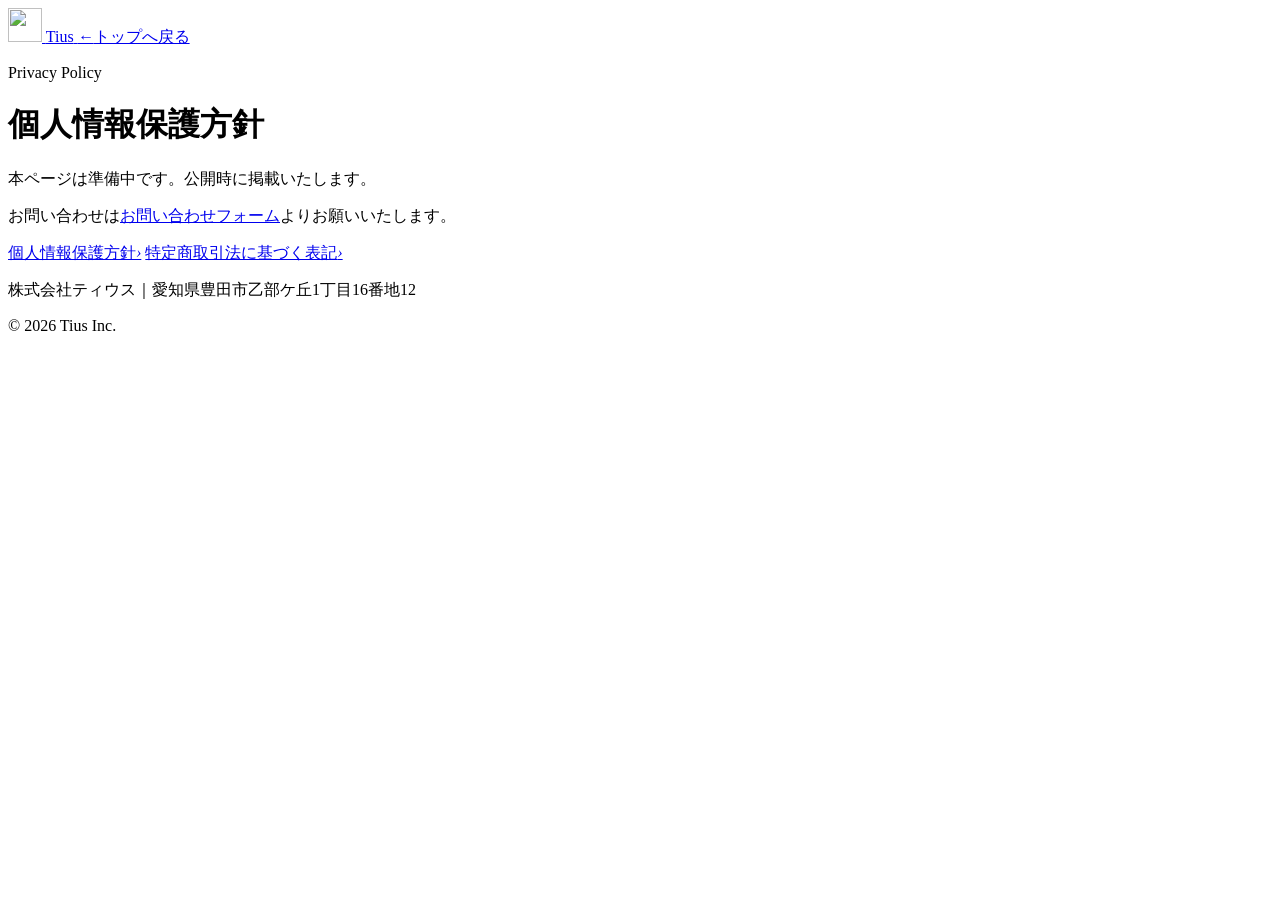
==== privacy.html @ c67a1871 "Add files via upload" ====
<!doctype html>
<html lang="ja">
<head>
  <meta charset="utf-8">
  <meta name="viewport" content="width=device-width, initial-scale=1">
  <title>個人情報保護方針｜株式会社ティウス</title>
  <meta name="robots" content="noindex">
  <link rel="icon" href="assets/mark.svg" type="image/svg+xml">
  <link rel="preconnect" href="https://fonts.googleapis.com">
  <link rel="preconnect" href="https://fonts.gstatic.com" crossorigin>
  <link href="https://fonts.googleapis.com/css2?family=Zen+Maru+Gothic:wght@500;700;900&family=Noto+Sans+JP:wght@400;500;700;900&display=swap" rel="stylesheet">
  <link rel="stylesheet" href="css/style.css">
</head>
<body>
  <div class="grain" aria-hidden="true"></div>
  <header class="header">
    <a href="index.html" class="header__logo" aria-label="株式会社ティウス トップへ">
      <img class="header__mark" src="assets/mark.svg" alt="" width="34" height="34">
      <span class="header__type">Tius</span>
    </a>
    <a class="header__back" href="index.html"><i>←</i>トップへ戻る</a>
  </header>
  <main class="legal">
    <div class="legal__inner">
      <div class="legal__head">
        <p class="label"><i></i>Privacy Policy</p>
        <h1 class="legal__title">個人情報保護方針</h1>
      </div>
      <div class="legal__card">
        <p>本ページは準備中です。公開時に掲載いたします。</p>
        <p>お問い合わせは<a href="index.html#contact">お問い合わせフォーム</a>よりお願いいたします。</p>
      </div>
    </div>
  </main>
  <footer class="footer">
    <nav class="footer__legal" aria-label="規約・表記">
      <a href="privacy.html" aria-current="page">個人情報保護方針<i>›</i></a>
      <a href="tokushoho.html">特定商取引法に基づく表記<i>›</i></a>
    </nav>
    <div class="footer__bottom">
      <p>株式会社ティウス｜愛知県豊田市乙部ケ丘1丁目16番地12</p>
      <p>© 2026 Tius Inc.</p>
    </div>
  </footer>
</body>
</html>
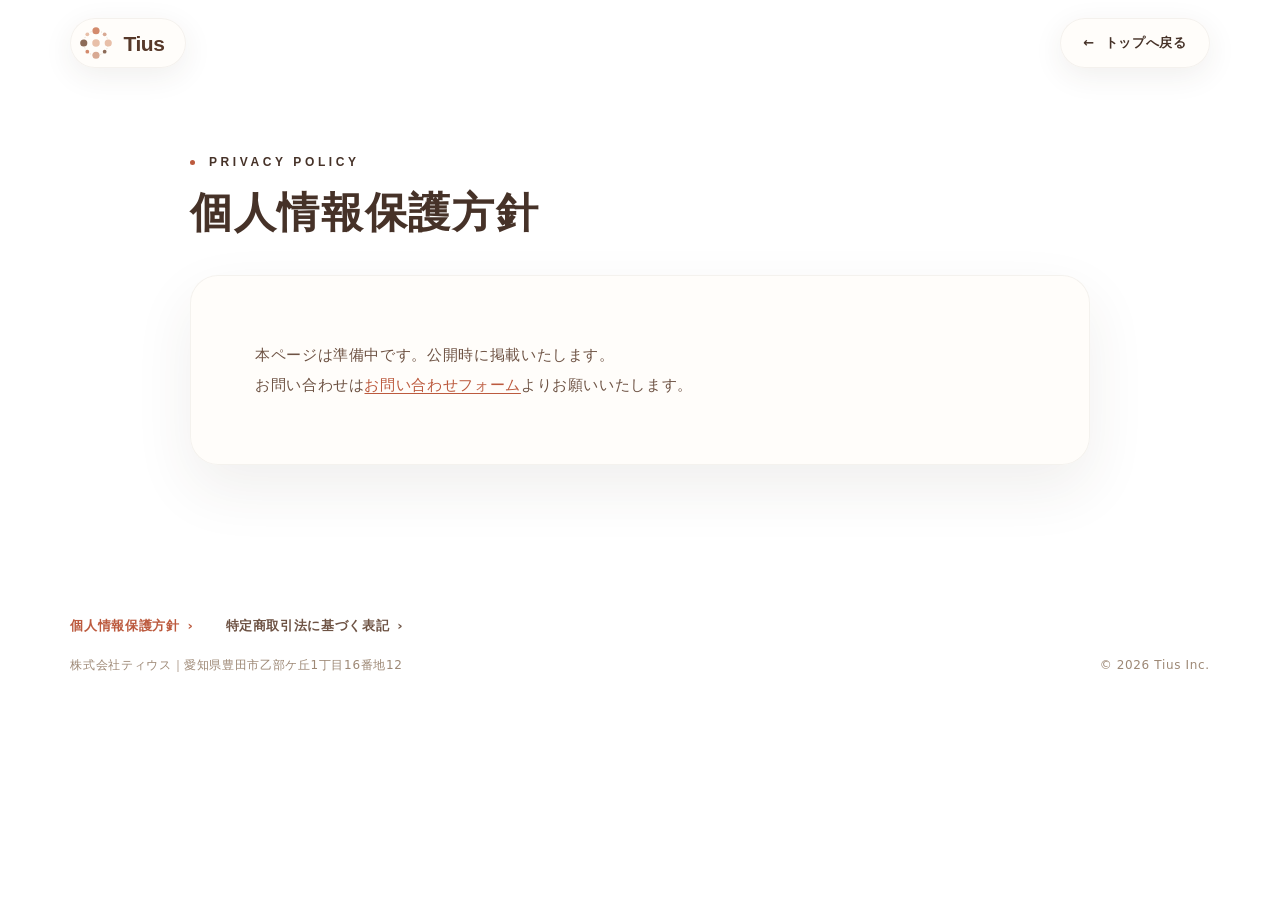
==== commit 50bd93d6: "Update site to v8 (SEO)" ====
--- a/privacy.html
+++ b/privacy.html
@@ -4,7 +4,7 @@
   <meta charset="utf-8">
   <meta name="viewport" content="width=device-width, initial-scale=1">
   <title>個人情報保護方針｜株式会社ティウス</title>
-  <meta name="robots" content="noindex">
+  <meta name="description" content="株式会社ティウスの個人情報保護方針（プライバシーポリシー）です。個人情報の取り扱いについて記載しています。">
   <link rel="icon" href="assets/mark.svg" type="image/svg+xml">
   <link rel="preconnect" href="https://fonts.googleapis.com">
   <link rel="preconnect" href="https://fonts.gstatic.com" crossorigin>
--- a/css/style.css
+++ b/css/style.css
@@ -0,0 +1,1265 @@
+/* =========================================================
+   株式会社ティウス — corporate site
+   Layout, glass surfaces and motion. Scroll-linked motion lives in js/main.js;
+   looping scenes (dial art) are pure CSS keyframes here.
+   ========================================================= */
+:root {
+  /* Kraft paper, terracotta and dark cocoa, after the ぴち家 work-with-us page.
+     The four mark colours keep their old names (sky/peach/lemon/sage) so every scene still finds them */
+  --sky: #dda186;   /* light terracotta */
+  --peach: #f2d7c4; /* pink beige */
+  --lemon: #eac9b4; /* dusty pink beige (was sand; no yellow left on the page) */
+  --sage: #a37f63;  /* cocoa */
+  /* Derived */
+  --sky-deep: #bc5a3e; /* terracotta: emphasis, buttons, badges, key numbers */
+  --terra: #bc5a3e;
+  --ink: #463228;
+  --ink-2: #6e5344;
+  --muted: #9d8875;
+  --deep: #57392a;
+  /* White faces: warm white for the ground, a very pale écru (--tint) for every other band. No dark faces */
+  --paper: #ffffff;
+  --tint: #faf8f6;
+  --cream: #ffffff;
+  --marker: rgba(247, 216, 198, 0.8);
+  --line: rgba(70, 50, 40, 0.12);
+  --glass: #ffffff;
+  --glass-line: rgba(70, 50, 40, 0.06);
+  --shadow-soft: 0 14px 40px rgba(70, 50, 40, 0.08), 0 2px 8px rgba(70, 50, 40, 0.04);
+  --ig: linear-gradient(135deg, #d2825c 0%, #bc5a3e 55%, #a04a30 100%);
+  /* Headings and big numbers: bold rounded gothic. Body: plain gothic. Captions: handwriting */
+  --font-round: "Zen Maru Gothic", "M PLUS Rounded 1c", "Hiragino Maru Gothic ProN", "HG丸ｺﾞｼｯｸM-PRO", "Kosugi Maru", "Arial Rounded MT Bold", sans-serif;
+  --font-en: var(--font-round);
+  --font-ja: "Noto Sans JP", "Hiragino Sans", "Hiragino Kaku Gothic ProN", "Yu Gothic", "Meiryo", system-ui, sans-serif;
+  --font-hand: "Yomogi", "Klee One", var(--font-round);
+  --pad: clamp(20px, 5.5vw, 88px);
+  --radius: 28px;
+  --ease: cubic-bezier(0.16, 1, 0.3, 1);
+}
+
+*, *::before, *::after { box-sizing: border-box; margin: 0; padding: 0; }
+html { -webkit-text-size-adjust: 100%; scroll-padding-top: 110px; }
+.sprite { position: absolute; width: 0; height: 0; overflow: hidden; }
+html.is-loading, html.is-menu-open { overflow: hidden; }
+body {
+  /* Shown when WebGL is unavailable; the canvas paints over it */
+  background: var(--paper);
+  color: var(--ink);
+  font-family: var(--font-ja);
+  font-weight: 500;
+  line-height: 2;
+  letter-spacing: 0.04em;
+  overflow-x: clip;
+  -webkit-font-smoothing: antialiased;
+}
+a { color: inherit; text-decoration: none; }
+img, svg { display: block; }
+ol, ul { list-style: none; }
+button { font: inherit; color: inherit; background: none; border: 0; cursor: pointer; }
+::selection { background: var(--sky); color: var(--ink); }
+:focus-visible { outline: 2px solid var(--sky-deep); outline-offset: 3px; }
+
+html.lenis, html.lenis body { height: auto; }
+.lenis.lenis-smooth { scroll-behavior: auto !important; }
+.lenis.lenis-stopped { overflow: hidden; }
+
+.webgl { position: fixed; inset: 0; z-index: 0; width: 100%; height: 100%; pointer-events: none; }
+/* Headings and big numbers in the rounded face */
+h1, h2, h3, h4, .intro__lead, .cycle__ask, .cycle__label, .cycle__steps li > b, .cycle__goal, .voices li,
+.client-note__name, .form__title, .worries li, .feature__list-title, .sns__text b, .ig-card__body b { font-family: var(--font-round); }
+main, .footer { position: relative; z-index: 2; }
+main { overflow-x: clip; }
+
+/* Split text: each character rises inside a mask */
+.ch { display: inline-block; overflow: hidden; vertical-align: top; padding: 0.08em 0; margin: -0.08em 0; }
+.ch__in { display: inline-block; will-change: transform; }
+
+/* ---------- Loader: the logo fades in, then the page shows ---------- */
+.loader {
+  position: fixed;
+  inset: 0;
+  z-index: 100;
+  display: grid;
+  place-items: center;
+  padding: 24px;
+  background: var(--paper);
+  animation: loader-fallback 0.01s 6s forwards;
+}
+@keyframes loader-fallback { to { visibility: hidden; } }
+.loader__logo { position: relative; display: flex; flex-direction: column; align-items: center; justify-content: center; gap: 16px; opacity: 0; }
+.loader__mark { width: clamp(96px, 12vw, 136px); height: auto; aspect-ratio: 1; }
+.loader__type {
+  display: grid;
+  justify-items: center;
+  gap: 4px;
+  font-family: var(--font-en);
+  font-size: clamp(30px, 3.4vw, 40px);
+  font-weight: 800;
+  line-height: 1;
+  letter-spacing: -0.03em;
+  color: var(--deep);
+}
+.loader__type small { font-family: var(--font-ja); font-size: 12px; font-weight: 700; letter-spacing: 0.3em; color: var(--muted); }
+.no-motion-lib .loader { display: none; }
+
+/* ---------- Header ---------- */
+.header {
+  position: fixed;
+  top: 18px;
+  left: var(--pad);
+  right: var(--pad);
+  z-index: 50;
+  display: flex;
+  align-items: center;
+  justify-content: space-between;
+  gap: 16px;
+  pointer-events: none;
+}
+.header > * { pointer-events: auto; }
+.header__logo, .header__nav, .header__menu {
+  border: 1px solid var(--glass-line);
+  background: rgba(255, 253, 249, 0.8);
+  -webkit-backdrop-filter: blur(16px) saturate(1.3);
+  backdrop-filter: blur(16px) saturate(1.3);
+  box-shadow: 0 8px 30px rgba(70, 50, 40, 0.08);
+}
+.header__logo { display: flex; align-items: center; gap: 10px; padding: 7px 20px 7px 8px; border-radius: 999px; }
+.header__mark { width: 34px; height: 34px; transition: transform 0.8s var(--ease); }
+.header__logo:hover .header__mark { transform: rotate(90deg); }
+.header__type { font-family: var(--font-en); font-size: 21px; font-weight: 800; line-height: 1; letter-spacing: -0.02em; color: var(--deep); }
+.header__nav {
+  display: flex;
+  align-items: center;
+  gap: clamp(14px, 2vw, 30px);
+  padding: 6px 6px 6px 28px;
+  border-radius: 999px;
+  font-family: var(--font-en);
+  font-size: 14px;
+  font-weight: 600;
+  letter-spacing: 0.01em;
+}
+.header__nav a { position: relative; }
+.header__nav a:not(.header__contact)::before {
+  content: "";
+  position: absolute;
+  left: -10px;
+  top: 50%;
+  width: 4px;
+  height: 4px;
+  margin-top: -2px;
+  border-radius: 50%;
+  background: var(--sky-deep);
+  transform: scale(0);
+  transition: transform 0.4s var(--ease);
+}
+.header__nav a:hover::before { transform: scale(1); }
+.header__contact { display: flex; align-items: center; gap: 10px; padding: 10px 22px; border-radius: 999px; background: var(--terra); color: #fffdf9; transition: background 0.3s; }
+.header__contact:hover { background: var(--deep); }
+.header__contact i { width: 7px; height: 7px; border-radius: 50%; background: var(--peach); }
+.header__menu { display: none; align-items: center; gap: 12px; height: 50px; padding: 0 20px; border-radius: 999px; font-family: var(--font-en); font-size: 13px; font-weight: 700; }
+.header__bars { position: relative; width: 18px; height: 10px; }
+.header__bars i { position: absolute; left: 0; width: 100%; height: 2px; border-radius: 2px; background: var(--ink); transition: transform 0.4s var(--ease); }
+.header__bars i:first-child { top: 0; }
+.header__bars i:last-child { bottom: 0; }
+.is-menu-open .header__bars i:first-child { transform: translateY(4px) rotate(45deg); }
+.is-menu-open .header__bars i:last-child { transform: translateY(-4px) rotate(-45deg); }
+
+.menu {
+  position: fixed;
+  inset: 0;
+  z-index: 45;
+  display: grid;
+  align-content: center;
+  justify-items: center;
+  gap: 44px;
+  background: rgba(253, 252, 249, 0.94);
+  -webkit-backdrop-filter: blur(20px);
+  backdrop-filter: blur(20px);
+  opacity: 0;
+  visibility: hidden;
+  transition: opacity 0.5s var(--ease), visibility 0.5s;
+}
+.is-menu-open .menu { opacity: 1; visibility: visible; }
+.menu__nav { display: grid; gap: 14px; }
+.menu__nav a { display: flex; align-items: baseline; gap: 16px; font-size: 13px; color: var(--ink-2); }
+.menu__nav span { min-width: 5.4em; font-family: var(--font-en); font-size: 30px; font-weight: 700; color: var(--ink); letter-spacing: -0.01em; }
+.menu__sns { display: flex; gap: 14px; }
+.menu__sns .sns__logo { width: 48px; height: 48px; }
+
+.motion-toggle {
+  position: fixed;
+  left: 16px;
+  bottom: 16px;
+  z-index: 60;
+  max-width: min(360px, calc(100% - 32px));
+  padding: 12px 16px;
+  border: 1px solid var(--glass-line);
+  border-radius: 16px;
+  background: rgba(255, 253, 249, 0.9);
+  font-size: 12px;
+  line-height: 1.7;
+  color: var(--ink-2);
+  box-shadow: 0 10px 30px rgba(70, 50, 40, 0.12);
+}
+.motion-toggle b { display: block; margin-top: 4px; color: var(--sky-deep); }
+.motion-toggle[hidden] { display: none; }
+
+/* ---------- Shared parts ---------- */
+.section { padding: clamp(112px, 17vh, 200px) var(--pad); }
+.label { display: flex; align-items: center; gap: 14px; font-family: var(--font-en); font-size: 12px; font-weight: 700; letter-spacing: 0.3em; text-transform: uppercase; }
+.label i { width: 5px; height: 5px; border-radius: 50%; background: var(--sky-deep); }
+
+/* Headings: a small sticker with a short Japanese word, the big Japanese title under it */
+.head { display: grid; justify-items: start; gap: 16px; margin-bottom: clamp(56px, 8vh, 88px); }
+.head--center { justify-items: center; text-align: center; }
+/* Sticker: a white pill with a stitched (dotted) edge and a white rim, stuck on at a slight tilt */
+.head__sticker {
+  display: inline-block;
+  padding: 5px 18px 6px;
+  border: 2px dashed rgba(221, 161, 134, 0.7);
+  border-radius: 999px;
+  background: #ffffff;
+  box-shadow: 0 0 0 4px #ffffff, 0 6px 16px rgba(70, 50, 40, 0.1);
+  font-family: var(--font-round);
+  font-size: clamp(13px, 1.05vw, 15px);
+  font-weight: 700;
+  line-height: 1.6;
+  letter-spacing: 0.08em;
+  color: var(--terra);
+  rotate: -2deg;
+  text-shadow: none;
+}
+.head__ja { font-family: var(--font-round); font-size: clamp(30px, 3.4vw, 48px); font-weight: 900; line-height: 1.35; letter-spacing: 0.02em; color: var(--ink); }
+
+.glass {
+  border: 1px solid var(--glass-line);
+  border-radius: var(--radius);
+  background: var(--glass);
+  box-shadow: var(--shadow-soft);
+}
+
+.btn {
+  display: inline-flex;
+  align-items: center;
+  gap: 44px;
+  padding: 9px 9px 9px 32px;
+  border-radius: 999px;
+  background: linear-gradient(110deg, #a94f36 10%, #c06547 100%);
+  color: #fffdf9;
+  font-family: var(--font-en);
+  font-size: 15px;
+  font-weight: 700;
+  letter-spacing: 0.02em;
+  box-shadow: 0 18px 44px rgba(74, 40, 26, 0.28);
+  transition: box-shadow 0.4s var(--ease), transform 0.4s var(--ease);
+}
+.btn:hover { box-shadow: 0 22px 56px rgba(74, 40, 26, 0.38); transform: translateY(-2px); }
+.btn__arrow { display: grid; place-items: center; flex: none; width: 42px; height: 42px; border-radius: 50%; background: #fffdf9; overflow: hidden; }
+.btn__arrow svg { width: 18px; height: 18px; fill: none; stroke: var(--deep); stroke-width: 2.2; stroke-linecap: round; stroke-linejoin: round; }
+.btn:hover .btn__arrow svg { animation: arrow-loop 0.6s var(--ease); }
+@keyframes arrow-loop { 0% { transform: none; } 49% { transform: translateX(150%); } 50% { transform: translateX(-150%); } 100% { transform: none; } }
+.btn--lg { gap: 56px; padding: 12px 12px 12px 40px; font-family: var(--font-ja); font-size: 17px; letter-spacing: 0.06em; }
+.btn--lg .btn__arrow { width: 52px; height: 52px; }
+
+/* Wide bands of the page: white or pale écru, no card edge. Their pale fill fades in and out
+   at top and bottom, so the bands blend into each other and the 3D mark still shows through softly */
+.panel { padding: clamp(112px, 17vh, 200px) var(--pad); }
+.is-tint, .panel--soft {
+  background: linear-gradient(180deg, rgba(250, 246, 240, 0) 0, rgba(250, 246, 240, 0.94) 96px, rgba(250, 246, 240, 0.94) calc(100% - 96px), rgba(250, 246, 240, 0) 100%);
+}
+.panel--soft { position: relative; }
+
+/* ---------- Hero ---------- */
+/* Album cover: the title in the middle, the photos taped in underneath it in one row */
+.hero {
+  position: relative;
+  isolation: isolate;
+  display: flex;
+  flex-direction: column;
+  align-items: center;
+  min-height: 100vh;
+  min-height: 100svh;
+  padding: clamp(118px, 15vh, 160px) var(--pad) clamp(56px, 8vh, 96px);
+  color: var(--ink);
+  text-align: center;
+}
+/* Pale peach blobs behind everything, like watercolour on the album page */
+.blob { position: absolute; z-index: -1; border-radius: 50%; background: radial-gradient(circle at 40% 40%, rgba(248, 219, 205, 0.5), rgba(251, 232, 222, 0.28) 55%, rgba(253, 240, 234, 0) 72%); filter: blur(10px); pointer-events: none; }
+.blob--1 { top: 6%; left: -6%; width: clamp(240px, 32vw, 520px); aspect-ratio: 1; }
+.blob--2 { top: 30%; right: -8%; width: clamp(260px, 36vw, 600px); aspect-ratio: 1; opacity: 0.8; }
+.blob--3 { bottom: -4%; left: 30%; width: clamp(200px, 24vw, 380px); aspect-ratio: 1; opacity: 0.6; }
+.hero__copy { position: relative; display: grid; justify-items: center; max-width: 100%; }
+.hero__title { font-size: clamp(34px, 5vw, 72px); font-weight: 900; line-height: 1.35; letter-spacing: 0.02em; color: var(--ink); }
+.phrase { display: inline-block; }
+.hero__title.is-revealed .ch { overflow: visible; }
+.hero__title .line { display: block; white-space: nowrap; }
+.hero__title em { position: relative; display: inline-block; }
+/* The hand-drawn wave under ワクワク (main.js draws it in after the title lands) */
+.hero__squiggle { position: absolute; left: -2%; right: -2%; bottom: -0.22em; width: 104%; height: 0.32em; overflow: visible; pointer-events: none; }
+.hero__squiggle path { fill: none; stroke: var(--terra); stroke-width: 5; stroke-linecap: round; stroke-linejoin: round; stroke-dasharray: 1; opacity: 0.85; }
+.hero__sub { position: relative; width: fit-content; max-width: 100%; margin-top: clamp(22px, 3.4vh, 34px); font-size: clamp(15px, 1.3vw, 19px); font-weight: 700; line-height: 1.85; letter-spacing: 0.04em; color: var(--ink-2); --wipe: 1; }
+/* Written in from the left behind a thin scan bar (main.js tweens --wipe from 0 to 1) */
+.hero__sub-text { display: block; clip-path: inset(-0.3em calc((1 - var(--wipe)) * 100%) -0.3em 0); }
+.hero__scan {
+  position: absolute;
+  top: -0.2em;
+  bottom: -0.2em;
+  left: calc(100% * var(--wipe));
+  width: 2px;
+  border-radius: 2px;
+  background: var(--peach);
+  opacity: 0;
+}
+/* The album row: a big rounded photo in the middle, a smaller tilted snapshot on each side */
+.hero__album {
+  position: relative;
+  display: grid;
+  grid-template-columns: 1fr minmax(0, 1.9fr) 1fr;
+  align-items: center;
+  gap: clamp(20px, 3vw, 52px);
+  width: 100%;
+  max-width: 1180px;
+  margin-top: clamp(40px, 6vh, 64px);
+}
+/* Masking tape: a translucent pink-beige strip with torn ends (shared by every taped photo) */
+.album-main::before, .album-main::after, .album-side::before, .band-photo::before, .svc__photo::before, .intro__photo::before {
+  content: "";
+  position: absolute;
+  z-index: 2;
+  width: var(--tape-w, 96px);
+  height: var(--tape-h, 26px);
+  background: repeating-linear-gradient(90deg, rgba(242, 215, 196, 0.75) 0 6px, rgba(247, 218, 200, 0.8) 6px 12px);
+  -webkit-mask: conic-gradient(from -45deg at left, transparent 90deg, #000 0) left / 51% 6px repeat-y, conic-gradient(from 135deg at right, transparent 90deg, #000 0) right / 51% 6px repeat-y;
+  mask: conic-gradient(from -45deg at left, transparent 90deg, #000 0) left / 51% 6px repeat-y, conic-gradient(from 135deg at right, transparent 90deg, #000 0) right / 51% 6px repeat-y;
+  box-shadow: 0 1px 2px rgba(70, 50, 40, 0.08);
+  pointer-events: none;
+}
+.album-main { position: relative; margin: 0; padding: clamp(8px, 0.9vw, 12px); border-radius: 30px; background: var(--cream); box-shadow: 0 26px 60px rgba(70, 50, 40, 0.14), 0 3px 10px rgba(70, 50, 40, 0.06); rotate: -1deg; --tape-w: clamp(90px, 10vw, 140px); --tape-h: clamp(24px, 2.4vw, 32px); }
+.album-main img { width: 100%; height: auto; aspect-ratio: 5 / 4; object-fit: cover; object-position: 50% 52%; border-radius: 22px; }
+.album-main::before { top: calc(var(--tape-h) * -0.45); left: 8%; rotate: -8deg; }
+.album-main::after { top: calc(var(--tape-h) * -0.45); right: 8%; rotate: 7deg; }
+.album-side { position: relative; margin: 0; padding: 8px 8px 0; border-radius: 6px; background: var(--cream); box-shadow: 0 16px 36px rgba(70, 50, 40, 0.14), 0 2px 6px rgba(70, 50, 40, 0.06); --tape-w: 72px; --tape-h: 22px; }
+.album-side img { width: 100%; height: auto; aspect-ratio: 4 / 5; object-fit: cover; border-radius: 3px; }
+.album-side figcaption { padding: 8px 2px 10px; font-family: var(--font-hand); font-size: clamp(12px, 1.1vw, 15px); font-weight: 400; line-height: 1.4; letter-spacing: 0; color: var(--ink); text-wrap: balance; }
+.album-side::before { top: -11px; left: 50%; translate: -50% 0; rotate: -5deg; }
+.album-side--l { rotate: -6deg; translate: 0 18px; }
+.album-side--l img { object-position: 50% 80%; }
+.album-side--r { rotate: 5deg; translate: 0 -10px; }
+.album-side--r img { object-position: 50% 74%; }
+
+/* ---------- Photo band ---------- */
+/* One row of taped snapshots, each at its own small tilt. Phones scroll it sideways */
+.photoband { position: relative; z-index: 2; padding: clamp(24px, 4vh, 48px) 0 clamp(36px, 6vh, 64px); }
+.photoband__list { display: flex; justify-content: center; gap: clamp(16px, 2vw, 32px); padding: 22px var(--pad) 30px; overflow-x: auto; scrollbar-width: none; scroll-snap-type: x proximity; }
+.photoband__list::-webkit-scrollbar { display: none; }
+.band-photo { position: relative; flex: 0 1 220px; min-width: 0; padding: 8px 8px 0; border-radius: 5px; background: var(--cream); box-shadow: 0 14px 30px rgba(70, 50, 40, 0.13), 0 2px 5px rgba(70, 50, 40, 0.06); rotate: -3deg; scroll-snap-align: center; --tape-w: 64px; --tape-h: 20px; transition: rotate 0.5s var(--ease); }
+.band-photo img { width: 100%; height: auto; aspect-ratio: 1; object-fit: cover; border-radius: 2px; }
+.band-photo span { display: block; padding: 7px 2px 9px; font-family: var(--font-hand); font-size: clamp(12px, 1vw, 14px); line-height: 1.4; text-align: center; color: var(--ink); text-wrap: balance; }
+.band-photo::before { top: -10px; left: 50%; translate: -50% 0; rotate: 4deg; }
+.band-photo:nth-child(2) { rotate: 2.5deg; translate: 0 10px; }
+.band-photo:nth-child(2)::before { rotate: -6deg; }
+.band-photo:nth-child(3) { rotate: -1.5deg; translate: 0 -6px; }
+.band-photo:nth-child(3) img { object-position: 50% 40%; }
+.band-photo:nth-child(4) { rotate: 3.5deg; translate: 0 8px; }
+.band-photo:nth-child(5) { rotate: -2.5deg; }
+.band-photo:nth-child(5)::before { rotate: -3deg; }
+.band-photo:hover { rotate: 0deg; }
+
+/* ---------- Section dividers: a stitched seam or a loose wave, both pale ---------- */
+.divider { position: relative; z-index: 2; height: 24px; max-width: 1240px; margin: 0 auto; padding: 0 var(--pad); box-sizing: content-box; }
+.divider--stitch { background: repeating-linear-gradient(90deg, rgba(221, 161, 134, 0.45) 0 12px, transparent 12px 22px) center / 100% 2.5px no-repeat; background-origin: content-box; background-clip: content-box; }
+.divider--wave svg { width: 100%; height: 100%; overflow: visible; }
+.divider--wave path { fill: none; stroke: rgba(216, 169, 147, 0.55); stroke-width: 2.5; stroke-linecap: round; vector-effect: non-scaling-stroke; }
+
+/* ---------- Intro ---------- */
+.intro { padding-top: clamp(140px, 21vh, 230px); padding-bottom: clamp(52px, 8vh, 100px); }
+/* Lead and text on the left, one big taped-in photo beside them */
+.intro__body { display: grid; grid-template-columns: 1.1fr 1fr; grid-template-areas: "lead photo" "text photo"; column-gap: clamp(56px, 9vw, 160px); row-gap: 40px; align-items: start; max-width: 1240px; margin: 0 auto; }
+.intro__lead { grid-area: lead; }
+.intro__text { grid-area: text; }
+.intro__photo { grid-area: photo; align-self: stretch; position: relative; display: flex; flex-direction: column; min-height: 460px; margin: 0; padding: 10px 10px 0; border-radius: 22px; background: var(--cream); box-shadow: 0 24px 60px rgba(70, 50, 40, 0.14); rotate: 1.2deg; --tape-w: 110px; --tape-h: 28px; }
+.intro__photo::before { top: -13px; left: 50%; translate: -50% 0; rotate: -4deg; }
+.intro__photo img { flex: 1 1 0; width: 100%; min-height: 0; height: auto; object-fit: cover; object-position: 50% 60%; border-radius: 14px; }
+.intro__photo figcaption { padding: 10px 4px 12px; font-family: var(--font-hand); font-size: 15px; line-height: 1.4; text-align: center; color: var(--ink); }
+.intro__lead { font-size: clamp(24px, 2.4vw, 36px); font-weight: 700; line-height: 1.75; color: var(--ink); }
+.intro__text { display: grid; gap: 36px; justify-items: start; padding-top: 16px; color: var(--ink-2); }
+.intro__text .btn { margin-top: 24px; }
+/* Key words: a lemon marker sweeps under them once the lead is on screen */
+.intro__lead em {
+  font-style: normal;
+  background: linear-gradient(transparent 62%, var(--marker) 62%, var(--marker) 92%, transparent 92%) no-repeat 0 0 / 0% 100%;
+  -webkit-box-decoration-break: clone;
+  box-decoration-break: clone;
+  transition: background-size 1.4s var(--ease) 0.2s;
+}
+.intro__lead em.is-marked { background-size: 100% 100%; }
+/* ---------- Vision ---------- */
+.vision { position: relative; }
+.vision__grid { display: grid; grid-template-columns: 1.05fr 1fr; gap: clamp(56px, 8vw, 150px); align-items: stretch; }
+.vision__title { font-size: clamp(30px, 3.7vw, 56px); font-weight: 900; line-height: 1.5; letter-spacing: 0.01em; color: var(--ink); }
+.vision__title em, .hero__title em { font-style: normal; }
+/* Characters of a highlighted phrase share one gradient (main.js sets --i and --n) */
+@property --shine { syntax: "<percentage>"; inherits: true; initial-value: 0%; }
+.grad .ch__in {
+  background: linear-gradient(100deg, #a04a30 0%, #bc5a3e 30%, #d2825c 60%, #8a6a52 85%, #a04a30 100%) 0 0 / calc(var(--n) * 100%) 100%;
+  background-position: calc((var(--i) / max(var(--n) - 1, 1)) * 100% + var(--shine)) 0;
+  -webkit-background-clip: text;
+  background-clip: text;
+  color: transparent;
+}
+.grad { animation: shine 7s ease-in-out infinite alternate; }
+@keyframes shine { to { --shine: 60%; } }
+.reduced .grad { animation: none; }
+/* Copy sitting straight on the page gets a soft white halo, in case the 3D mark drifts behind it */
+.intro__lead, .intro__text, .head__ja, .vision__title, .vision__story,
+.works__intro, .clients__text, .flow__steps, .articles__head {
+  text-shadow: 0 0 16px rgba(253, 252, 249, 0.95), 0 0 3px rgba(253, 252, 249, 0.8);
+}
+.grad .ch__in, .works__count span { text-shadow: none; }
+.voices li { text-wrap: balance; }
+.intro__text p, .vision__story p, .cycle__note, .cycle__steps small, .feature__text, .feature__note, .svc p, .strength__item p, .works__text, .works__note, .flow__steps p, .contact__text { text-wrap: pretty; }
+.chain li span { word-break: keep-all; }
+/* Voices: speech bubbles with a small face, swaying */
+.vision__main { display: flex; flex-direction: column; }
+.voices { display: grid; gap: 22px; justify-items: start; margin-top: auto; padding-top: 64px; }
+.voices li {
+  position: relative;
+  display: flex;
+  align-items: center;
+  gap: 12px;
+  padding: 10px 22px 10px 10px;
+  border: 1px solid #fffdf9;
+  border-radius: 999px 999px 999px 10px;
+  background: rgba(255, 253, 249, 0.82);
+  -webkit-backdrop-filter: blur(12px);
+  backdrop-filter: blur(12px);
+  font-size: 15px;
+  font-weight: 700;
+  line-height: 1.6;
+  color: var(--ink);
+  box-shadow: 0 14px 34px rgba(70, 50, 40, 0.1);
+}
+.voices__icon { position: relative; flex: none; width: 34px; height: 34px; border-radius: 50%; background: var(--sky); }
+.voices__icon::before, .voices__icon::after { content: ""; position: absolute; left: 50%; border-radius: 50%; background: #fffdf9; transform: translateX(-50%); }
+.voices__icon::before { top: 7px; width: 11px; height: 11px; }
+.voices__icon::after { bottom: 5px; width: 20px; height: 10px; border-radius: 10px 10px 4px 4px; }
+.voices li:nth-child(2) { margin-left: 9%; border-radius: 999px 999px 10px 999px; }
+.voices li:nth-child(2) .voices__icon { background: var(--peach); }
+.voices li:nth-child(3) { margin-left: 3%; }
+.voices li:nth-child(3) .voices__icon { background: var(--sage); }
+/* Story: three paragraphs on glass; words fill with ink as you scroll */
+.vision__story {
+  position: relative;
+  isolation: isolate;
+  display: flex;
+  flex-direction: column;
+  justify-content: space-between;
+  gap: 36px;
+  padding: clamp(44px, 4.6vw, 68px) clamp(32px, 4.2vw, 64px) clamp(44px, 4.6vw, 68px) clamp(60px, 5.6vw, 84px);
+  overflow: hidden;
+  border: 1px solid #fffdf9;
+  border-radius: 32px;
+  background: rgba(255, 253, 249, 0.74);
+  -webkit-backdrop-filter: blur(24px) saturate(1.2);
+  backdrop-filter: blur(24px) saturate(1.2);
+  box-shadow: 0 30px 70px rgba(70, 50, 40, 0.12);
+  font-size: 16px;
+  line-height: 2;
+  color: var(--ink);
+}
+.vision__story::before {
+  content: "";
+  position: absolute;
+  inset: -30%;
+  z-index: -1;
+  background: radial-gradient(28% 30% at 80% 20%, rgba(221, 161, 134, 0.18), transparent 70%), radial-gradient(26% 28% at 20% 85%, rgba(242, 215, 196, 0.2), transparent 70%);
+  animation: aurora 16s ease-in-out infinite alternate;
+}
+.reduced .vision__story::before { animation: none; }
+.vision__quote { position: absolute; top: clamp(16px, 2vw, 28px); right: clamp(18px, 2.4vw, 32px); z-index: -1; width: auto; height: clamp(34px, 3.2vw, 44px); fill: none; stroke: rgba(176, 81, 58, 0.28); stroke-width: 1.5; pointer-events: none; }
+.story__item { position: relative; display: grid; gap: 8px; }
+.story__head { font-size: clamp(18px, 1.6vw, 22px); font-weight: 900; line-height: 1.4; color: var(--ink); }
+.vision__story strong { font-weight: 900; color: var(--ink); }
+.story__item::before {
+  content: "";
+  position: absolute;
+  top: 9px;
+  left: calc(clamp(60px, 5.6vw, 84px) * -1 + clamp(28px, 2.8vw, 40px) - 5px);
+  width: 12px;
+  height: 12px;
+  border: 2px solid rgba(70, 50, 40, 0.2);
+  border-radius: 50%;
+  background: #fffdf9;
+  transition: border-color 0.5s, background 0.5s, box-shadow 0.5s;
+}
+.story__item.is-active::before { border-color: var(--sky-deep); background: var(--sky); box-shadow: 0 0 0 5px rgba(221, 161, 134, 0.3); }
+.story__item:nth-child(4).is-active::before { border-color: #d2825c; background: var(--peach); box-shadow: 0 0 0 5px rgba(242, 215, 196, 0.3); }
+.story__item:nth-child(5).is-active::before { border-color: #8a6a52; background: var(--sage); box-shadow: 0 0 0 5px rgba(140, 107, 88, 0.3); }
+.vision__progress { position: absolute; top: clamp(52px, 5.2vw, 76px); bottom: clamp(52px, 5.2vw, 76px); left: clamp(28px, 2.8vw, 40px); width: 2px; border-radius: 2px; background: rgba(70, 50, 40, 0.1); }
+.vision__progress i { position: absolute; inset: 0; border-radius: 2px; background: var(--terra); transform-origin: top; }
+
+/* ----- Self check box: heading / dial + four stage cards / closing band ----- */
+.cycle {
+  display: grid;
+  grid-template-columns: auto 1fr;
+  grid-template-areas: "lead lead" "dial steps" "close close";
+  align-items: center;
+  column-gap: clamp(40px, 6vw, 100px);
+  row-gap: clamp(48px, 7vh, 80px);
+  margin-top: clamp(110px, 17vh, 200px);
+  padding: clamp(40px, 5.4vw, 80px);
+  border: 1px solid #fffdf9;
+  border-radius: 40px;
+  background: rgba(255, 253, 249, 0.66);
+  -webkit-backdrop-filter: blur(24px) saturate(1.2);
+  backdrop-filter: blur(24px) saturate(1.2);
+  box-shadow: 0 30px 80px rgba(70, 50, 40, 0.12);
+  --art-loop: 4s;
+}
+.cycle__lead { grid-area: lead; display: grid; justify-items: center; gap: 12px; text-align: center; }
+.cycle__kicker { margin-bottom: 6px; }
+.cycle__ask { word-break: keep-all; overflow-wrap: anywhere; font-size: clamp(24px, 2.8vw, 40px); font-weight: 900; line-height: 1.45; letter-spacing: 0.02em; color: var(--ink); }
+.cycle__ask em { font-style: normal; background: linear-gradient(transparent 64%, var(--marker) 64%, var(--marker) 92%, transparent 92%); }
+.cycle__sub { word-break: keep-all; overflow-wrap: anywhere; max-width: 46em; font-size: clamp(14px, 1.2vw, 16px); font-weight: 700; line-height: 1.9; color: var(--ink-2); }
+.cycle__side { grid-area: dial; display: grid; justify-items: center; gap: 22px; }
+.cycle__label { display: grid; justify-items: center; gap: 4px; font-size: clamp(16px, 1.4vw, 20px); font-weight: 900; line-height: 1.4; color: var(--ink); text-align: center; }
+.cycle__dial { position: relative; width: clamp(260px, 28vw, 380px); aspect-ratio: 1; }
+.cycle__dial svg { width: 100%; height: 100%; overflow: visible; }
+.cycle__track { fill: none; stroke: rgba(70, 50, 40, 0.08); stroke-width: 14; }
+.cycle__ticks { transform-origin: 160px 160px; animation: dial-turn 80s linear infinite; }
+@keyframes dial-turn { to { transform: rotate(360deg); } }
+.reduced .cycle__ticks { animation: none; }
+.cycle__ticks line { stroke: rgba(70, 50, 40, 0.22); stroke-width: 1.5; stroke-linecap: round; }
+.cycle__ticks line.is-major { stroke: rgba(70, 50, 40, 0.45); stroke-width: 2.5; }
+.cycle__arc { fill: none; stroke-width: 14; stroke-linecap: round; transform-origin: 160px 160px; opacity: 0; }
+/* Arcs follow the stage colours: sky, peach, lemon, sage */
+.cycle__arc:nth-of-type(2) { stroke: var(--sky); }
+.cycle__arc:nth-of-type(3) { stroke: var(--peach); }
+.cycle__arc:nth-of-type(4) { stroke: var(--lemon); }
+.cycle__arc:nth-of-type(5) { stroke: var(--sage); }
+.cycle__hand { transform-origin: 160px 160px; }
+.cycle__hand line { stroke: var(--deep); stroke-width: 3; stroke-linecap: round; }
+.cycle__hand circle { fill: #fffdf9; stroke: var(--deep); stroke-width: 3; }
+.cycle__core { position: absolute; inset: 0; display: grid; place-content: center; justify-items: center; gap: 2px; text-align: center; color: var(--ink); pointer-events: none; }
+.cycle__core small { font-size: clamp(11px, 0.95vw, 13px); font-weight: 900; letter-spacing: 0.12em; color: var(--sky-deep); }
+.cycle__core b { display: flex; align-items: baseline; font-family: var(--font-en); font-size: clamp(44px, 4.6vw, 66px); font-weight: 900; line-height: 1; letter-spacing: -0.04em; font-variant-numeric: tabular-nums; }
+.cycle__pct { color: var(--terra); }
+.cycle__core i { margin-left: 2px; font-size: 0.42em; font-style: normal; font-weight: 800; color: var(--sky-deep); }
+.cycle__grow { display: flex; align-items: baseline; gap: 6px; margin-top: 6px; padding: 3px 12px; border-radius: 999px; background: rgba(140, 107, 88, 0.22); font-size: clamp(10px, 0.82vw, 12px); font-weight: 900; color: #a04a30; white-space: nowrap; }
+.cycle__grow b { font-family: var(--font-en); font-size: 1.35em; font-weight: 800; font-variant-numeric: tabular-nums; }
+.cycle__why { word-break: keep-all; overflow-wrap: anywhere; max-width: 300px; font-size: 12.5px; font-weight: 700; line-height: 1.8; color: var(--ink-2); text-align: center; text-wrap: balance; }
+.cycle__why b { display: block; font-size: 13.5px; font-weight: 900; color: #a04a30; }
+/* Four stage cards, two by two, each in its stage colour */
+.cycle__steps { grid-area: steps; display: grid; grid-template-columns: 1fr 1fr; gap: 20px; }
+.cycle__steps li {
+  position: relative;
+  display: grid;
+  grid-template-columns: 1fr auto;
+  grid-template-areas: "title art" "text text" "svcs svcs";
+  align-items: start;
+  gap: 8px 12px;
+  overflow: hidden;
+  padding: 26px 26px 24px;
+  border: 1px solid #fffdf9;
+  border-radius: 22px;
+  background: rgba(255, 253, 249, 0.72);
+  box-shadow: 0 14px 34px rgba(70, 50, 40, 0.07);
+  opacity: 0.45;
+  transform: translateY(10px);
+  transition: opacity 0.6s, transform 0.6s var(--ease), box-shadow 0.6s, border-color 0.6s;
+  --sc: var(--sky);
+  --sd: #a04a30;
+}
+.cycle__steps li:nth-child(2) { --sc: var(--peach); --sd: #a35a3c; }
+.cycle__steps li:nth-child(3) { --sc: var(--lemon); --sd: #8a6350; }
+.cycle__steps li:nth-child(4) { --sc: var(--sage); --sd: #6e5240; }
+.cycle__steps li::before { content: ""; position: absolute; top: 0; left: 0; right: 0; height: 4px; background: var(--sc); transform: scaleX(0); transform-origin: left; transition: transform 0.8s var(--ease) 0.1s; }
+.cycle__steps li.is-on { opacity: 1; transform: none; border-color: color-mix(in srgb, var(--sc) 60%, #fffdf9); box-shadow: 0 20px 44px rgba(70, 50, 40, 0.1); }
+.cycle__steps li.is-on::before { transform: none; }
+.reduced .cycle__steps li { opacity: 1; transform: none; }
+.cycle__steps li > b { grid-area: title; align-self: center; font-size: clamp(17px, 1.55vw, 24px); font-weight: 900; line-height: 1.4; color: var(--ink); word-break: keep-all; overflow-wrap: anywhere; }
+.cycle__steps li > small { grid-area: text; margin-top: 4px; word-break: keep-all; overflow-wrap: anywhere; font-size: 13px; font-weight: 700; line-height: 1.8; color: var(--ink-2); }
+/* Recommended places for each stage: they slide in out of a blur when the stage lights up */
+.cycle__svcs { grid-area: svcs; display: grid; gap: 6px; margin-top: 8px; padding-top: 12px; border-top: 1px dashed rgba(70, 50, 40, 0.14); }
+.cycle__svcs em { margin-bottom: 2px; font-size: 11px; font-style: normal; font-weight: 800; letter-spacing: 0.12em; color: var(--ink-2); }
+.stage-svc {
+  position: relative;
+  display: flex;
+  align-items: center;
+  gap: 10px;
+  overflow: hidden;
+  padding: 7px 8px 7px 7px;
+  border: 1px solid rgba(70, 50, 40, 0.08);
+  border-radius: 14px;
+  background: #fffdf9;
+  box-shadow: 0 6px 14px rgba(70, 50, 40, 0.06);
+  font-size: 12px;
+  font-weight: 800;
+  line-height: 1.5;
+  color: var(--ink);
+}
+.stage-svc::before { content: ""; position: absolute; inset: 0; background: linear-gradient(105deg, transparent 30%, rgba(255, 253, 249, 0.9) 50%, transparent 70%) no-repeat -150% 0 / 60% 100%; pointer-events: none; }
+.stage-svc::after { content: "→"; display: grid; place-items: center; flex: none; width: 22px; height: 22px; margin-left: auto; border-radius: 50%; background: color-mix(in srgb, var(--accent) 18%, #fffdf9); font-size: 12px; color: var(--ink); transition: transform 0.4s var(--ease); }
+.stage-svc:hover { border-color: color-mix(in srgb, var(--accent) 60%, transparent); box-shadow: 0 10px 22px rgba(70, 50, 40, 0.12); }
+.stage-svc:hover::after { transform: translateX(3px); }
+.stage-svc__ic { display: grid; place-items: center; flex: none; width: 30px; height: 30px; border-radius: 9px; background: var(--accent); color: #fffdf9; }
+.stage-svc__ic svg { width: 17px; height: 17px; fill: #fffdf9; color: #fffdf9; }
+.stage-svc--community .stage-svc__ic svg, .stage-svc--school .stage-svc__ic svg, .stage-svc--sns .stage-svc__ic svg { fill: none; }
+.stage-svc__txt { display: grid; line-height: 1.35; }
+.stage-svc__txt b { font-size: 12.5px; font-weight: 900; }
+.stage-svc__txt small { font-size: 10.5px; font-weight: 700; color: var(--ink-2); }
+.stage-svc--pr { --accent: #bc5a3e; }
+.stage-svc--pr .stage-svc__ic { background: var(--ig); }
+.stage-svc--community { --accent: #c46a4d; }
+.stage-svc--school { --accent: #d59d82; }
+.stage-svc--ai { --accent: #9c7a60; }
+.stage-svc--sns { --accent: #d08a66; }
+.cycle__svcs em, .stage-svc { opacity: 0; transform: translateX(14px); filter: blur(4px); transition: opacity 0.6s, transform 0.7s var(--ease), filter 0.6s, border-color 0.4s, box-shadow 0.4s; }
+.cycle__steps li.is-on .cycle__svcs em, .cycle__steps li.is-on .stage-svc { opacity: 1; transform: none; filter: none; }
+.cycle__steps li.is-on .cycle__svcs em { transition-delay: 0.1s; }
+.cycle__steps li.is-on .stage-svc:nth-of-type(1) { transition-delay: 0.2s; }
+.cycle__steps li.is-on .stage-svc:nth-of-type(2) { transition-delay: 0.32s; }
+.cycle__steps li.is-on .stage-svc::before { animation: chip-sweep 1.1s var(--ease) 0.7s both; }
+.cycle__steps li.is-on .stage-svc:hover { transform: translateY(-2px); transition-delay: 0s; }
+@keyframes chip-sweep { to { background-position: 250% 0; } }
+.reduced .cycle__svcs em, .reduced .stage-svc { opacity: 1; transform: none; filter: none; transition: none; }
+.reduced .stage-svc::before { animation: none; }
+/* Closing band */
+.cycle__close { grid-area: close; display: flex; flex-wrap: wrap; align-items: center; justify-content: space-between; gap: 24px 48px; padding: clamp(30px, 3.8vw, 48px) clamp(28px, 4.2vw, 56px); border: 1px solid #fffdf9; border-radius: 26px; background: linear-gradient(120deg, rgba(221, 161, 134, 0.22), rgba(242, 215, 196, 0.22)); }
+.cycle__close-text { display: grid; flex: 1 1 520px; gap: 6px; }
+.cycle__goal { word-break: keep-all; overflow-wrap: anywhere; font-size: clamp(16px, 1.45vw, 20px); font-weight: 900; line-height: 1.75; color: var(--ink); text-wrap: balance; }
+.cycle__goal em { margin: 0 0.1em; font-family: var(--font-en); font-size: 1.5em; font-style: normal; font-weight: 900; letter-spacing: -0.02em; color: var(--terra); }
+.cycle__note { word-break: keep-all; overflow-wrap: anywhere; font-size: clamp(14px, 1.2vw, 16px); font-weight: 700; line-height: 1.9; color: var(--ink-2); }
+.cycle__cta { flex: none; gap: 40px; padding: 12px 12px 12px 36px; font-family: var(--font-ja); font-size: 16px; letter-spacing: 0.06em; box-shadow: 0 18px 40px rgba(74, 40, 26, 0.3); }
+.cycle__cta .btn__arrow { width: 48px; height: 48px; }
+.pc-only { display: none; }
+@media (min-width: 1400px) { .pc-only { display: inline; } }
+
+/* Small looping pictures in each stage card (one shared 4s loop, playing while the box is on screen) */
+.cycle__art {
+  grid-area: art;
+  align-self: center;
+  display: grid;
+  place-items: center;
+  width: clamp(52px, 4.6vw, 64px);
+  aspect-ratio: 1;
+  border: 1px solid #fffdf9;
+  border-radius: 50%;
+  background: rgba(255, 253, 249, 0.75);
+  box-shadow: 0 12px 30px rgba(70, 50, 40, 0.1);
+  --c: #a04a30;
+  --f: var(--sky);
+}
+.cycle__art svg { width: 70%; height: 70%; overflow: visible; fill: none; stroke: var(--c); stroke-width: 2.4; stroke-linecap: round; stroke-linejoin: round; }
+.cycle__art--trip { --c: #a04a30; --f: var(--sky); }
+.cycle__art--step { --c: #a35a3c; --f: var(--peach); }
+.cycle__art--grow { --c: #8a6350; --f: var(--lemon); }
+.cycle__art--team { --c: #6e5240; --f: var(--sage); }
+.cycle__art * { animation-play-state: paused; }
+.cycle.is-playing .cycle__art * { animation-play-state: running; }
+.reduced .cycle__art * { animation: none !important; }
+/* 01 Trip: the route draws, the plane flies it, the pin drops and a coin pops */
+.art-route { stroke-dasharray: 3 5; stroke-width: 2; opacity: 0.6; }
+.art-plane { fill: #fffdf9; stroke-width: 1.6; animation: art-fly var(--art-loop) var(--ease) infinite; }
+.art-pin { fill: var(--f); transform-box: fill-box; transform-origin: 50% 100%; animation: art-pin var(--art-loop) var(--ease) infinite; }
+.art-pin circle { fill: #fffdf9; }
+.art-coin { fill: #fbeedd; stroke: #8a6350; transform-box: fill-box; transform-origin: center; animation: art-coin var(--art-loop) var(--ease) infinite; }
+@keyframes art-fly { 0% { opacity: 0; transform: none; } 8% { opacity: 1; } 22% { transform: translate(10px, -12px); } 34% { transform: translate(22px, -14px); } 46% { opacity: 1; transform: translate(30px, -26px); } 54%, 100% { opacity: 0; transform: translate(30px, -26px); } }
+@keyframes art-pin { 0%, 40% { opacity: 0; transform: translateY(-10px) scale(0.6); } 50% { opacity: 1; transform: translateY(1px) scaleY(0.9); } 56%, 90% { opacity: 1; transform: none; } 100% { opacity: 0; } }
+@keyframes art-coin { 0%, 56% { opacity: 0; transform: scale(0.3) rotate(-30deg); } 64% { opacity: 1; transform: scale(1.15); } 70%, 90% { opacity: 1; transform: none; } 100% { opacity: 0; transform: scale(0.3); } }
+/* 02 Step: the stairs rise, the person hops up them and the flag waves at the top */
+.art-stairs rect { fill: var(--f); stroke: none; transform-box: fill-box; transform-origin: 50% 100%; animation: art-bar-1 var(--art-loop) var(--ease) infinite; }
+.art-stairs rect:nth-child(2) { animation-name: art-bar-2; }
+.art-stairs rect:nth-child(3) { animation-name: art-bar-3; }
+.art-walker { fill: #fffdf9; animation: art-walk var(--art-loop) var(--ease) infinite; }
+.art-flag { fill: var(--f); transform-box: fill-box; transform-origin: 0% 100%; animation: art-flag var(--art-loop) var(--ease) infinite; }
+@keyframes art-walk { 0%, 30% { opacity: 0; transform: none; } 36% { opacity: 1; transform: none; } 48% { transform: translate(18px, -12px); } 60%, 90% { opacity: 1; transform: translate(36px, -24px); } 100% { opacity: 0; transform: translate(36px, -24px); } }
+@keyframes art-flag { 0%, 58% { opacity: 0; transform: scaleY(0); } 66% { opacity: 1; transform: none; } 74% { transform: skewY(-6deg); } 82%, 90% { opacity: 1; transform: none; } 100% { opacity: 0; } }
+/* 03 Grow: three bars rise in turn, then the arrow climbs over them */
+.art-bars rect { fill: var(--f); transform-box: fill-box; transform-origin: 50% 100%; animation: art-bar-1 var(--art-loop) var(--ease) infinite; }
+.art-bars rect:nth-child(2) { animation-name: art-bar-2; }
+.art-bars rect:nth-child(3) { animation-name: art-bar-3; }
+.art-trend { stroke-dasharray: 60; animation: art-trend var(--art-loop) var(--ease) infinite; }
+.art-arrowhead { animation: art-head var(--art-loop) var(--ease) infinite; }
+@keyframes art-bar-1 { 0% { transform: scaleY(0); } 14%, 92% { transform: none; } 100% { transform: scaleY(0); } }
+@keyframes art-bar-2 { 0%, 10% { transform: scaleY(0); } 26%, 92% { transform: none; } 100% { transform: scaleY(0); } }
+@keyframes art-bar-3 { 0%, 22% { transform: scaleY(0); } 38%, 92% { transform: none; } 100% { transform: scaleY(0); } }
+@keyframes art-trend { 0%, 38% { stroke-dashoffset: 60; } 64%, 92% { stroke-dashoffset: 0; } 100% { stroke-dashoffset: 60; } }
+@keyframes art-head { 0%, 60% { opacity: 0; } 66%, 92% { opacity: 1; } 100% { opacity: 0; } }
+/* 04 Team: one person, then two, then three, and an arc joins them */
+.art-person { transform-box: fill-box; transform-origin: 50% 100%; }
+.art-person--1 { fill: #fffdf9; animation: art-person-1 var(--art-loop) var(--ease) infinite; }
+.art-person--2, .art-person--3 { fill: var(--f); }
+.art-person--2 { animation: art-person-2 var(--art-loop) var(--ease) infinite; }
+.art-person--3 { animation: art-person-3 var(--art-loop) var(--ease) infinite; }
+.art-link { stroke-dasharray: 30; animation: art-link var(--art-loop) var(--ease) infinite; }
+@keyframes art-person-1 { 0% { opacity: 0; transform: scale(0.4); } 10%, 90% { opacity: 1; transform: none; } 100% { opacity: 0; } }
+@keyframes art-person-2 { 0%, 28% { opacity: 0; transform: translateX(8px) scale(0.4); } 40%, 90% { opacity: 1; transform: none; } 100% { opacity: 0; } }
+@keyframes art-person-3 { 0%, 50% { opacity: 0; transform: translateX(-8px) scale(0.4); } 62%, 90% { opacity: 1; transform: none; } 100% { opacity: 0; } }
+@keyframes art-link { 0%, 64% { stroke-dashoffset: 30; opacity: 0; } 66% { opacity: 1; } 80%, 90% { stroke-dashoffset: 0; opacity: 1; } 100% { opacity: 0; } }
+
+/* ---------- Service ---------- */
+.feature {
+  position: relative;
+  isolation: isolate;
+  display: grid;
+  grid-template-columns: 1fr 1fr;
+  gap: clamp(48px, 7vw, 120px);
+  padding: clamp(36px, 5vw, 80px);
+  border: 1px solid var(--glass-line);
+  border-radius: var(--radius);
+  background: #ffffff;
+  box-shadow: var(--shadow-soft);
+}
+.feature__title { margin: 0 0 32px; font-size: clamp(28px, 3vw, 44px); font-weight: 900; line-height: 1.45; }
+.feature__text, .feature__note { color: var(--ink-2); }
+.feature__note { font-size: 14px; }
+.feature__intro, .feature__list { display: flex; flex-direction: column; }
+/* A wide photo across the top of the box */
+.feature__photo { grid-column: 1 / -1; margin: 0; overflow: hidden; aspect-ratio: 21 / 8; border-radius: 20px; box-shadow: var(--shadow-soft); }
+.feature__photo img { width: 100%; height: 100%; object-fit: cover; object-position: 50% 55%; }
+.feature__intro .chain { margin-bottom: 8px; }
+@media (min-width: 900px) { .feature__list-title { margin-top: 8px; } }
+.feature__list .feature__note { margin-top: auto; padding-top: 28px; }
+.feature__list-title { margin-bottom: 24px; font-size: 14px; font-weight: 700; color: var(--terra); letter-spacing: 0.16em; }
+/* Four steps; once all are lit a spark keeps running along the line */
+.chain { position: relative; display: grid; grid-template-columns: repeat(4, 1fr); margin-top: 40px; }
+.chain::after { content: ""; position: absolute; top: 5px; left: 12.5%; z-index: 2; width: 8px; height: 8px; border-radius: 50%; background: var(--terra); box-shadow: 0 0 0 4px rgba(176, 81, 58, 0.18); opacity: 0; }
+.chain.is-done::after { animation: chain-run 2.6s var(--ease) infinite; }
+@keyframes chain-run { 0% { left: 12.5%; opacity: 0; } 12%, 85% { opacity: 1; } 100% { left: calc(87.5% - 8px); opacity: 0; } }
+.chain li { position: relative; display: grid; justify-items: center; gap: 12px; font-size: 13px; font-weight: 700; text-align: center; line-height: 1.5; }
+.chain li::before { content: ""; position: relative; z-index: 1; width: 18px; height: 18px; border: 2px solid var(--sky); border-radius: 50%; background: #ffffff; transition: background 0.4s, box-shadow 0.4s; }
+.chain li.is-on::before { background: var(--sky); box-shadow: 0 0 0 5px rgba(221, 161, 134, 0.16); }
+.chain li:nth-child(2)::before { border-color: var(--peach); }
+.chain li:nth-child(2).is-on::before { background: var(--peach); box-shadow: 0 0 0 5px rgba(242, 215, 196, 0.22); }
+.chain li:nth-child(3)::before { border-color: var(--lemon); }
+.chain li:nth-child(3).is-on::before { background: var(--lemon); box-shadow: 0 0 0 5px rgba(216, 169, 147, 0.2); }
+.chain li:nth-child(4)::before { border-color: var(--sage); }
+.chain li:nth-child(4).is-on::before { background: var(--sage); box-shadow: 0 0 0 5px rgba(140, 107, 88, 0.16); }
+.chain li:not(:last-child)::after { content: ""; position: absolute; top: 8px; left: 50%; width: 100%; height: 2px; background: linear-gradient(90deg, rgba(176, 81, 58, 0.45), rgba(176, 81, 58, 0.45)) no-repeat 0 0 / var(--fill, 0%) 100%, rgba(70, 50, 40, 0.1); }
+.reduced .chain li::before { background: var(--sky); }
+
+.checks { display: grid; gap: 4px; }
+.checks li { display: flex; align-items: center; gap: 16px; padding: 16px 0; border-bottom: 1px solid var(--line); font-size: 15px; line-height: 1.6; }
+.checks li::before {
+  content: "";
+  flex: none;
+  width: 22px;
+  height: 22px;
+  border-radius: 50%;
+  background: rgba(221, 161, 134, 0.2) url("data:image/svg+xml,%3Csvg xmlns='http://www.w3.org/2000/svg' viewBox='0 0 24 24' fill='none' stroke='%23b0513a' stroke-width='3' stroke-linecap='round' stroke-linejoin='round'%3E%3Cpath d='M6 12.5l4 4 8-9'/%3E%3C/svg%3E") center / 13px no-repeat;
+}
+
+/* 02–06: photo on top, title and text under it, in an album grid (3 + 2, the second row centred) */
+.services { display: flex; flex-wrap: wrap; justify-content: center; gap: clamp(22px, 2.4vw, 32px); margin-top: clamp(40px, 5vw, 64px); }
+.svc {
+  position: relative;
+  display: flex;
+  flex-direction: column;
+  flex: 0 1 calc((100% - 2 * clamp(22px, 2.4vw, 32px)) / 3);
+  min-width: 0;
+  padding: 12px 12px clamp(26px, 2.4vw, 34px);
+  border: 1px solid var(--glass-line);
+  border-radius: var(--radius);
+  background: #ffffff;
+  box-shadow: var(--shadow-soft);
+  transition: transform 0.5s var(--ease), box-shadow 0.5s;
+}
+.svc > :not(.svc__photo) { margin-left: clamp(12px, 1.4vw, 20px); margin-right: clamp(12px, 1.4vw, 20px); }
+/* The photo header: rounded, with a strip of tape holding it on */
+.svc__photo { position: relative; margin: 0 0 24px; --tape-w: 76px; --tape-h: 22px; }
+.svc__photo img { width: 100%; height: auto; aspect-ratio: 4 / 3; object-fit: cover; border-radius: calc(var(--radius) - 8px); }
+.svc__photo::before { top: -12px; left: 50%; translate: -50% 0; rotate: -4deg; }
+.svc:nth-child(even) .svc__photo::before { rotate: 5deg; }
+.svc h3 { margin: 0 0 18px; font-size: clamp(21px, 1.7vw, 26px); font-weight: 900; line-height: 1.5; }
+.svc p { font-size: 15px; line-height: 1.95; color: var(--ink-2); }
+.svc__tags { display: flex; flex-wrap: wrap; gap: 8px; margin-bottom: 16px; }
+.svc__tags span { padding: 3px 12px; border: 1px solid color-mix(in srgb, var(--accent) 55%, transparent); border-radius: 999px; background: color-mix(in srgb, var(--accent) 16%, transparent); font-size: 12px; font-weight: 700; line-height: 1.8; color: var(--ink-2); }
+@media (hover: hover) { .svc:hover { transform: translateY(-4px) rotate(-0.4deg); box-shadow: 0 22px 54px rgba(70, 50, 40, 0.12); } }
+.svc--community { --accent: var(--sky); }
+.svc--school { --accent: var(--lemon); }
+.svc--media { --accent: var(--peach); }
+.svc--ai { --accent: #b8927c; }
+.svc--sns { --accent: #d99a80; }
+@media (max-width: 1099px) { .svc { flex-basis: calc((100% - clamp(22px, 2.4vw, 32px)) / 2); } }
+@media (max-width: 640px) { .svc { flex-basis: 100%; } }
+
+/* ---------- Strength ---------- */
+.strength__grid { display: grid; grid-template-columns: 1fr 1.15fr; gap: clamp(56px, 8vw, 140px); max-width: 1320px; margin-left: auto; }
+.strength__side { position: sticky; top: 140px; align-self: start; }
+.strength__list { display: grid; gap: 32px; }
+.strength__item { position: relative; padding: clamp(44px, 4.8vw, 72px); overflow: hidden; }
+.strength__item h3 { position: relative; margin-bottom: 22px; font-size: clamp(22px, 2.2vw, 30px); font-weight: 900; line-height: 1.5; }
+.strength__item p { position: relative; color: var(--ink-2); }
+
+/* ---------- Works ---------- */
+.works { position: relative; }
+.works__inner { position: relative; min-height: 100vh; padding: clamp(130px, 17vh, 170px) var(--pad) 72px; }
+.works__intro { position: relative; z-index: 2; max-width: 320px; }
+.works__intro .head { margin-bottom: 48px; }
+.works__label { font-size: 15px; font-weight: 700; }
+.works__count { display: flex; align-items: baseline; gap: 6px; margin-top: 6px; font-family: var(--font-en); font-size: clamp(76px, min(9vw, 15vh), 140px); font-weight: 900; line-height: 1; letter-spacing: -0.04em; }
+.works__count span { color: var(--terra); }
+.works__count small { font-family: var(--font-ja); font-size: 0.28em; font-weight: 900; letter-spacing: 0; }
+.works__text { margin-top: 24px; color: var(--ink-2); }
+.works__note { margin-top: 24px; padding-top: 22px; border-top: 1px solid var(--line); font-size: 13.5px; font-weight: 500; line-height: 1.9; color: var(--ink-2); }
+.works__date { display: block; margin-top: 6px; font-size: 12px; color: var(--muted); }
+/* The radial sits in the right-hand box under the heading line. Its layout is pure CSS, so it holds with or without the scripts and through the pin */
+.radial {
+  --hub: min(300px, 34vh, 22vw);
+  --node-w: clamp(200px, 16vw, 240px);
+  position: absolute;
+  top: calc(clamp(130px, 17vh, 170px) + 40px);
+  bottom: 72px;
+  left: calc(var(--pad) + 340px);
+  right: calc(var(--pad) * 0.5);
+  pointer-events: none;
+}
+.radial__lines { position: absolute; inset: 0; width: 100%; height: 100%; overflow: visible; }
+/* Dotted spokes flowing outward from the hub */
+.radial__lines line { stroke: rgba(176, 81, 58, 0.55); stroke-width: 2.5; stroke-dasharray: 1 10; stroke-linecap: round; animation: line-flow 1.2s linear infinite; }
+@keyframes line-flow { to { stroke-dashoffset: -22; } }
+.radial__lines circle { fill: var(--sky-deep); stroke: #fffdf9; stroke-width: 2; }
+.radial__hub { position: absolute; left: 50%; top: 50%; z-index: 1; display: grid; place-items: center; width: var(--hub, 300px); height: var(--hub, 300px); translate: -50% -50%; }
+.radial__ripple { position: absolute; inset: 0; border: 1.5px solid rgba(176, 81, 58, 0.4); border-radius: 50%; animation: hub-ripple 3.6s var(--ease) infinite; }
+.radial__ripple:nth-child(2) { border-color: rgba(242, 215, 196, 0.55); animation-delay: 1.8s; }
+@keyframes hub-ripple { from { transform: scale(0.7); opacity: 0.9; } to { transform: scale(1.5); opacity: 0; } }
+.radial__orbit { position: absolute; inset: 6%; border: 1.5px dashed rgba(70, 50, 40, 0.2); border-radius: 50%; animation: hub-orbit 24s linear infinite; }
+.radial__orbit i { position: absolute; width: 12px; height: 12px; margin: -6px 0 0 -6px; border-radius: 50%; }
+.radial__orbit i:nth-child(1) { left: 50%; top: 0; background: var(--sky); box-shadow: 0 0 14px var(--sky); }
+.radial__orbit i:nth-child(2) { left: 93.3%; top: 75%; background: var(--peach); box-shadow: 0 0 14px var(--peach); }
+.radial__orbit i:nth-child(3) { left: 6.7%; top: 75%; background: var(--sage); box-shadow: 0 0 14px var(--sage); }
+@keyframes hub-orbit { to { transform: rotate(360deg); } }
+.radial__core {
+  position: relative;
+  display: grid;
+  justify-items: center;
+  align-content: center;
+  gap: 2px;
+  width: 66%;
+  aspect-ratio: 1;
+  border: 1px solid var(--glass-line);
+  border-radius: 50%;
+  background: radial-gradient(circle at 30% 25%, #fffdf9, rgba(255, 253, 249, 0.82) 55%, rgba(250, 243, 236, 0.9));
+  box-shadow: 0 26px 60px rgba(70, 50, 40, 0.16), inset 0 -12px 30px rgba(221, 161, 134, 0.3);
+  text-align: center;
+}
+.radial__core svg { width: 22%; height: auto; aspect-ratio: 1; margin-bottom: 2px; }
+.radial__core b { display: flex; align-items: baseline; font-family: var(--font-en); font-size: calc(var(--hub, 300px) * 0.19); font-weight: 900; line-height: 1; letter-spacing: -0.04em; }
+.radial__count { color: var(--terra); }
+.radial__core b small { margin: 0 1px; font-family: var(--font-ja); font-size: 0.3em; font-weight: 900; letter-spacing: 0; }
+.radial__core em { font-size: 11px; font-style: normal; font-weight: 700; letter-spacing: 0.08em; color: var(--ink-2); }
+/* Six industries on an ellipse round the hub, every 60 degrees from the right (--nx = cos, --ny = sin) */
+.radial__node {
+  position: absolute;
+  left: calc(50% + var(--nx, 0) * (50% - var(--node-w) / 2 - 8px));
+  top: calc(50% - var(--ny, 0) * (50% - 64px));
+  z-index: 2;
+  width: var(--node-w);
+  padding: 20px 24px;
+  border: 1px solid var(--glass-line);
+  border-radius: 20px;
+  background: rgba(255, 253, 249, 0.72);
+  -webkit-backdrop-filter: blur(14px);
+  backdrop-filter: blur(14px);
+  box-shadow: 0 16px 40px rgba(70, 50, 40, 0.1);
+  translate: -50% -50%;
+  pointer-events: auto;
+}
+.radial__node:nth-child(1) { --nx: 1; --ny: 0; }
+.radial__node:nth-child(2) { --nx: 0.5; --ny: 0.866; }
+.radial__node:nth-child(3) { --nx: -0.5; --ny: 0.866; }
+.radial__node:nth-child(4) { --nx: -1; --ny: 0; }
+.radial__node:nth-child(5) { --nx: -0.5; --ny: -0.866; }
+.radial__node:nth-child(6) { --nx: 0.5; --ny: -0.866; }
+.radial__node i { position: absolute; top: 20px; right: 18px; width: 10px; height: 10px; border-radius: 50%; background: var(--sky); }
+.radial__node:nth-child(2) i, .radial__node:nth-child(6) i { background: var(--peach); }
+.radial__node:nth-child(3) i { background: var(--lemon); }
+.radial__node:nth-child(4) i { background: var(--sage); }
+.radial__node h3 { padding-right: 16px; font-size: 16px; font-weight: 900; line-height: 1.6; word-break: keep-all; overflow-wrap: anywhere; }
+.radial__node h3 small { display: block; font-size: 12px; font-weight: 700; color: var(--muted); }
+.radial__node p { margin-top: 4px; font-size: 12.5px; line-height: 1.7; color: var(--ink-2); }
+
+/* ---------- Clients ---------- */
+.clients { padding: clamp(120px, 19vh, 220px) 0 clamp(44px, 7vh, 84px); }
+.clients__head { display: flex; flex-wrap: wrap; align-items: flex-end; justify-content: space-between; gap: 20px 48px; padding: 0 var(--pad); margin-bottom: 64px; }
+.clients__head .head { margin-bottom: 0; }
+.clients__text { color: var(--ink-2); word-break: keep-all; overflow-wrap: anywhere; }
+.sp-only { display: none; }
+.client-slider { position: relative; margin-top: 6px; }
+/* Extra room above and below (taken back by negative margins) so card shadows fade inside the row */
+.client-slider__list { display: flex; gap: 24px; margin: -50px 0 -92px; padding: 60px var(--pad) 120px; overflow-x: auto; scrollbar-width: none; cursor: grab; }
+.client-slider__list::-webkit-scrollbar { display: none; }
+.client-slider__list.is-manual { scroll-snap-type: x proximity; scroll-padding: 0 var(--pad); }
+.client-slider__list.is-dragging { cursor: grabbing; scroll-snap-type: none; user-select: none; }
+.client-slider__nav { position: relative; z-index: 2; display: flex; align-items: center; gap: 16px; padding: 0 var(--pad); }
+.client-slider__btn { display: grid; place-items: center; flex: none; width: 48px; height: 48px; border: 1px solid var(--glass-line); border-radius: 50%; background: rgba(255, 253, 249, 0.8); box-shadow: 0 8px 24px rgba(70, 50, 40, 0.1); transition: background 0.3s, transform 0.4s var(--ease); }
+.client-slider__btn:hover { background: #fffdf9; transform: scale(1.06); }
+.client-slider__btn svg { width: 20px; height: 20px; fill: none; stroke: var(--ink); stroke-width: 2; stroke-linecap: round; stroke-linejoin: round; }
+.client-slider__bar { position: relative; flex: 1; max-width: 320px; height: 3px; overflow: hidden; border-radius: 3px; background: rgba(70, 50, 40, 0.1); }
+.client-slider__bar i { position: absolute; top: 0; bottom: 0; left: 0; width: 30%; border-radius: 3px; background: var(--terra); }
+/* Every card has the same slots: name (2 lines), business (2 lines), support */
+.client-note {
+  position: relative;
+  display: grid;
+  grid-template-rows: auto auto 1fr;
+  flex: 0 0 min(420px, 80vw);
+  padding: 30px 32px 26px 36px;
+  overflow: hidden;
+  border: 1px solid var(--glass-line);
+  border-radius: 28px;
+  background: radial-gradient(60% 120% at 100% 0%, rgba(221, 161, 134, 0.22), transparent 60%), rgba(255, 253, 249, 0.8);
+  box-shadow: 0 18px 50px rgba(70, 50, 40, 0.1);
+  scroll-snap-align: start;
+  transition: transform 0.5s var(--ease), box-shadow 0.5s var(--ease);
+}
+.client-note::before { content: ""; position: absolute; left: 0; top: 20px; bottom: 20px; width: 2px; border-radius: 0 2px 2px 0; background: var(--terra); opacity: 0.7; }
+/* Light sweeping across each card now and then */
+.client-note::after { content: ""; position: absolute; inset: 0; background: linear-gradient(105deg, transparent 35%, rgba(255, 253, 249, 0.7) 50%, transparent 65%) no-repeat -120% 0 / 60% 100%; animation: note-sweep 7s var(--ease) infinite; pointer-events: none; }
+.client-note:nth-child(2n)::after { animation-delay: -2.3s; }
+.client-note:nth-child(3n)::after { animation-delay: -4.6s; }
+@keyframes note-sweep { 0%, 70% { background-position: -120% 0; } 100% { background-position: 260% 0; } }
+.reduced .client-note::after { animation: none; }
+.client-note:hover { transform: translateY(-4px); box-shadow: 0 26px 60px rgba(70, 50, 40, 0.16); }
+.client-note__name { display: -webkit-box; -webkit-line-clamp: 2; -webkit-box-orient: vertical; height: 2.8em; overflow: hidden; font-size: 20px; font-weight: 900; line-height: 1.4; word-break: keep-all; overflow-wrap: anywhere; }
+.client-note__name small { margin-left: 0.3em; font-size: 0.6em; font-weight: 700; opacity: 0.75; }
+.client-note__corp { margin-right: 0.15em; font-size: 0.7em; font-weight: 700; }
+.client-note__role { height: 3.2em; margin-top: 4px; overflow: hidden; font-size: 13px; font-weight: 700; line-height: 1.6; color: var(--sky-deep); }
+.client-note__support { display: flex; flex-wrap: wrap; align-content: flex-start; gap: 8px 10px; margin-top: 16px; padding-top: 16px; border-top: 1px solid var(--line); }
+.client-note__label { flex-basis: 100%; font-size: 11px; font-weight: 700; letter-spacing: 0.14em; color: var(--muted); line-height: 1.6; }
+.logos__tag { display: inline-flex; align-items: center; gap: 6px; padding: 5px 12px 5px 8px; border-radius: 999px; background: rgba(70, 50, 40, 0.06); font-size: 12.5px; font-weight: 700; line-height: 1.5; }
+.logos__tag svg { width: 18px; height: 18px; color: var(--sky-deep); fill: none; }
+.logos__tag--ig { background: rgba(176, 81, 58, 0.08); }
+.logos__tag--ig svg { fill: #bc5a3e; color: #bc5a3e; }
+
+/* Small polaroids scattered under the slider: alternate tilts and heights, two rows on phones */
+.snaps { display: flex; flex-wrap: wrap; justify-content: center; align-items: flex-start; gap: 24px clamp(14px, 3vw, 48px); margin-top: clamp(72px, 11vh, 120px); padding: 0 var(--pad); }
+.snap { flex: none; width: clamp(104px, 13vw, 190px); padding: 7px 7px 26px; border-radius: 3px; background: var(--cream); box-shadow: 0 12px 28px rgba(70, 50, 40, 0.16), 0 2px 5px rgba(70, 50, 40, 0.08); rotate: -4deg; transition: rotate 0.5s var(--ease), translate 0.5s var(--ease); }
+.snap img { width: 100%; height: auto; aspect-ratio: 1; object-fit: cover; border-radius: 1px; }
+.snap:nth-child(2) { rotate: 3deg; translate: 0 22px; }
+.snap:nth-child(3) { rotate: -1.5deg; }
+.snap:nth-child(4) { rotate: 5deg; translate: 0 16px; }
+.snap:nth-child(5) { rotate: -3deg; translate: 0 -6px; }
+.snap:hover { rotate: 0deg; }
+@media (max-width: 560px) { .snap, .snap:nth-child(n) { width: 27vw; padding: 5px 5px 18px; translate: none; } }
+
+/* ---------- Flow ---------- */
+.flow__track { position: relative; max-width: 1320px; margin: 0 auto; }
+.flow__line { position: absolute; top: 31px; left: 10%; right: 10%; height: 2px; background: var(--line); }
+.flow__line i { position: absolute; inset: 0; background: var(--terra); transform: scaleX(0); transform-origin: left; }
+.flow__steps { position: relative; display: grid; grid-template-columns: repeat(5, 1fr); gap: 28px; }
+.flow__steps li { display: grid; justify-items: center; align-content: start; text-align: center; }
+.flow__num { display: grid; place-items: center; width: 64px; height: 64px; margin-bottom: 24px; border: 1px solid var(--glass-line); border-radius: 50%; background: rgba(255, 253, 249, 0.75); font-family: var(--font-en); font-size: 18px; font-weight: 800; color: var(--muted); transition: background 0.5s var(--ease), color 0.5s, box-shadow 0.5s, transform 0.5s var(--ease); }
+.flow__steps li.is-on .flow__num { background: var(--terra); color: #fffdf9; box-shadow: 0 0 0 8px rgba(221, 161, 134, 0.3); transform: scale(1.06); }
+.flow__steps h3 { font-size: 20px; font-weight: 900; line-height: 1.5; word-break: keep-all; }
+.flow__steps p { margin-top: 14px; max-width: 15em; font-size: 14px; line-height: 1.85; color: var(--ink-2); }
+.reduced .flow__line i { transform: none; }
+.reduced .flow__steps li .flow__num { background: var(--terra); color: #fffdf9; }
+
+/* ---------- Articles ---------- */
+.articles__head { display: flex; flex-wrap: wrap; align-items: flex-end; justify-content: space-between; gap: 28px; margin-bottom: clamp(52px, 8vh, 88px); }
+.articles__head .head { margin-bottom: 0; }
+.articles__list { display: grid; grid-template-columns: repeat(3, 1fr); gap: 32px; }
+.article a { display: flex; flex-direction: column; height: 100%; overflow: hidden; border: 1px solid var(--glass-line); border-radius: var(--radius); background: rgba(255, 253, 249, 0.78); box-shadow: 0 16px 44px rgba(70, 50, 40, 0.08); transition: transform 0.5s var(--ease), box-shadow 0.5s var(--ease); }
+.article a:hover { transform: translateY(-6px); box-shadow: 0 26px 60px rgba(70, 50, 40, 0.14); }
+.article__thumb { aspect-ratio: 1.91 / 1; overflow: hidden; background: linear-gradient(135deg, #f2e3cd, #f8ece1); }
+.article__thumb img { width: 100%; height: 100%; object-fit: cover; transition: transform 0.8s var(--ease); }
+.article a:hover .article__thumb img { transform: scale(1.06); }
+.article__body { display: flex; flex-direction: column; gap: 12px; flex: 1; padding: 26px 28px 28px; }
+/* Photo on top, the account name on its own dark band below it (never printed on the photo) */
+.article__thumb--photo { display: flex; flex-direction: column; aspect-ratio: auto; margin: 0; background: var(--deep); }
+.article__thumb--photo img { aspect-ratio: 16 / 9; height: auto; }
+.article__thumb--photo figcaption { padding: 9px 16px; font-family: var(--font-en); font-size: clamp(14px, 1.3vw, 17px); font-weight: 700; line-height: 1.5; letter-spacing: 0.01em; color: var(--cream); overflow-wrap: anywhere; text-align: center; }
+.article__body time, .article__tag { font-family: var(--font-en); font-size: 13px; font-weight: 700; color: var(--sky-deep); }
+.article__body h3 { display: -webkit-box; -webkit-line-clamp: 3; -webkit-box-orient: vertical; overflow: hidden; font-size: 16px; font-weight: 900; line-height: 1.65; }
+.article__body p { display: -webkit-box; -webkit-line-clamp: 2; -webkit-box-orient: vertical; overflow: hidden; font-size: 13px; line-height: 1.8; color: var(--ink-2); }
+.article__more { margin-top: auto; padding-top: 6px; font-family: var(--font-en); font-size: 13px; font-weight: 700; }
+.article.is-skeleton { min-height: 360px; border-radius: var(--radius); background: linear-gradient(100deg, rgba(255, 253, 249, 0.45) 30%, rgba(255, 253, 249, 0.8) 50%, rgba(255, 253, 249, 0.45) 70%) 0 0 / 300% 100%; animation: skeleton 1.4s linear infinite; }
+@keyframes skeleton { to { background-position: -150% 0; } }
+.articles__empty { grid-column: 1 / -1; display: flex; flex-wrap: wrap; align-items: center; gap: 16px 24px; padding: clamp(28px, 4vw, 44px); border: 1px solid var(--glass-line); border-radius: var(--radius); background: rgba(255, 253, 249, 0.75); box-shadow: 0 16px 44px rgba(70, 50, 40, 0.08); color: var(--ink-2); font-weight: 700; }
+.articles__empty-icon { display: grid; place-items: center; flex: none; width: 56px; height: 56px; border-radius: 16px; background: #463228; font-family: var(--font-en); font-size: 15px; font-weight: 800; letter-spacing: -0.02em; color: #fffdf9; }
+.articles__empty > span:nth-child(2) { flex: 1 1 280px; }
+.articles__empty-link { display: inline-flex; align-items: center; gap: 8px; padding: 8px 20px; border: 1px solid var(--line); border-radius: 999px; background: #fffdf9; font-size: 14px; color: var(--sky-deep); transition: background 0.3s, transform 0.4s var(--ease); }
+.articles__empty-link:hover { transform: translateY(-2px); background: rgba(221, 161, 134, 0.14); }
+.articles__empty-link i { font-style: normal; }
+
+/* ---------- Statement ---------- */
+/* A white face: the photo sits in a rounded, softly shadowed card, the two lines close the page below it */
+.statement {
+  position: relative;
+  padding: clamp(96px, 14vh, 160px) var(--pad) clamp(96px, 14vh, 160px);
+  color: var(--ink);
+}
+.statement__photo { max-width: 1240px; height: clamp(200px, 30vw, 440px); margin: 0 auto clamp(56px, 9vh, 96px); overflow: hidden; border-radius: var(--radius); box-shadow: var(--shadow-soft); }
+.statement__photo img { width: 100%; height: 100%; object-fit: cover; object-position: 50% 60%; }
+.statement__line {
+  display: flex;
+  align-items: center;
+  justify-content: center;
+  gap: clamp(16px, 2.4vw, 32px);
+  font-family: var(--font-en);
+  font-size: clamp(26px, 4vw, 56px);
+  font-weight: 800;
+  line-height: 1.3;
+  letter-spacing: -0.01em;
+  white-space: nowrap;
+  color: var(--ink);
+}
+.statement__line--2 { color: var(--terra); }
+.statement__line i { flex: none; width: clamp(32px, 5vw, 72px); height: 1px; background: var(--terra); opacity: 0.5; }
+
+/* ---------- Company ---------- */
+.company { margin-top: clamp(48px, 8vh, 100px); }
+.company__grid { display: grid; grid-template-columns: 0.8fr 1.4fr; gap: clamp(56px, 7vw, 120px); max-width: 1240px; margin: 0 auto; }
+.company__logo { display: flex; align-items: center; gap: 14px; margin-top: 12px; }
+.company__logo svg { width: 64px; height: 64px; }
+.company__logo span, .footer__logo span { display: grid; gap: 4px; font-family: var(--font-en); font-size: 34px; font-weight: 800; line-height: 1; letter-spacing: -0.03em; color: var(--deep); }
+.company__logo small, .footer__logo small { font-family: var(--font-ja); font-size: 11px; font-weight: 700; letter-spacing: 0.2em; color: var(--muted); }
+.company__table { border-top: 1px solid var(--line); }
+.company__row { display: grid; grid-template-columns: 140px 1fr; gap: 28px; padding: 32px 0; border-bottom: 1px solid var(--line); }
+.company__row dt { font-size: 14px; font-weight: 700; color: var(--sky-deep); }
+.company__row dd { line-height: 1.9; overflow-wrap: anywhere; }
+/* Lets visitors check the details for themselves on the government register */
+.company__link { display: flex; align-items: center; gap: 6px; width: fit-content; margin-top: 8px; padding: 4px 14px; border: 1px solid var(--line); border-radius: 999px; font-size: 12px; font-weight: 700; line-height: 1.6; color: var(--sky-deep); transition: background 0.3s, border-color 0.3s; }
+.company__link i { font-style: normal; transition: transform 0.4s var(--ease); }
+.company__link:hover { border-color: rgba(176, 81, 58, 0.4); background: rgba(221, 161, 134, 0.12); }
+.company__link:hover i { transform: translate(2px, -2px); }
+
+/* ---------- Contact ---------- */
+.contact__card { display: grid; grid-template-columns: 0.9fr 1.1fr; grid-template-areas: "intro form" "dm form"; grid-template-rows: auto 1fr; align-items: start; gap: 36px clamp(40px, 6vw, 96px); max-width: 1240px; margin: 0 auto; padding: clamp(44px, 6.4vw, 96px); }
+.contact__intro { grid-area: intro; }
+.contact__intro .head { margin-bottom: 40px; }
+.contact__title { font-size: clamp(24px, 2.4vw, 36px); font-weight: 900; line-height: 1.55; }
+.worries { display: grid; gap: 12px; margin: 36px 0 32px; }
+.worries li { justify-self: start; padding: 9px 18px; border: 1px solid var(--glass-line); border-radius: 16px; background: rgba(255, 253, 249, 0.75); font-size: 14px; font-weight: 700; line-height: 1.7; box-shadow: 0 8px 24px rgba(70, 50, 40, 0.07); }
+.worries li::before { content: "「"; }
+.worries li::after { content: "」"; }
+.contact__text { color: var(--ink-2); }
+/* A quieter second route: an Instagram DM instead of the form */
+.ig-card { grid-area: dm; display: flex; align-items: center; gap: 16px; padding: 16px 20px; border: 1px solid rgba(176, 81, 58, 0.3); border-radius: 20px; background: rgba(255, 253, 249, 0.8); transition: transform 0.5s var(--ease), box-shadow 0.5s var(--ease); }
+.ig-card:hover { transform: translateY(-3px); box-shadow: 0 16px 40px rgba(176, 81, 58, 0.15); }
+.ig-card__icon { display: grid; place-items: center; flex: none; width: 48px; height: 48px; border-radius: 14px; background: var(--ig); }
+.ig-card__icon svg { width: 26px; height: 26px; fill: #fffdf9; }
+.ig-card__body { display: grid; line-height: 1.6; }
+.ig-card__body b { font-size: 15px; }
+.ig-card__body small { font-size: 12px; color: var(--muted); }
+.ig-card__arrow { width: 18px; height: 18px; margin-left: auto; flex: none; fill: none; stroke: var(--ink); stroke-width: 2; stroke-linecap: round; stroke-linejoin: round; }
+/* The form: a calm, solid panel so typing is easy to follow */
+.form { grid-area: form; display: grid; grid-template-columns: 1fr 1fr; gap: 22px 18px; padding: clamp(24px, 3.4vw, 44px); border: 1px solid rgba(70, 50, 40, 0.08); border-radius: 24px; background: #fffdf9; box-shadow: 0 24px 60px rgba(70, 50, 40, 0.1); }
+.form__title { grid-column: 1 / -1; font-size: 18px; font-weight: 900; }
+.form fieldset { min-width: 0; border: 0; }
+.form__field { display: grid; align-content: start; gap: 8px; }
+.form__field--full { grid-column: 1 / -1; }
+.form__label { display: flex; align-items: center; gap: 8px; padding: 0; font-size: 14px; font-weight: 700; }
+.form__label em, .form__label i { padding: 1px 9px; border-radius: 999px; font-size: 11px; font-style: normal; letter-spacing: 0.06em; line-height: 1.8; }
+.form__label em { background: var(--terra); color: #fffdf9; }
+.form__label i { background: rgba(70, 50, 40, 0.07); color: var(--muted); }
+.form input[type="text"], .form input[type="email"], .form input[type="tel"], .form textarea { width: 100%; padding: 14px 16px; border: 1.5px solid #e0d2bf; border-radius: 12px; background: #fcfaf7; font: inherit; font-size: 16px; letter-spacing: 0.02em; color: var(--ink); transition: border-color 0.2s, box-shadow 0.2s, background 0.2s; }
+.form textarea { min-height: 170px; resize: vertical; line-height: 1.8; }
+.form input:hover, .form textarea:hover { border-color: #cdb9a2; }
+.form input:focus, .form textarea:focus { outline: none; border-color: var(--sky-deep); background: #fffdf9; box-shadow: 0 0 0 4px rgba(176, 81, 58, 0.14); }
+.form ::placeholder { color: #b5a08c; }
+.form__error { font-size: 12px; font-weight: 700; color: #a3402b; }
+.form__error:empty { display: none; }
+.is-invalid input, .is-invalid textarea { border-color: #bc5a3e; background: #fffaf8; }
+.chips { display: flex; flex-wrap: wrap; gap: 8px; margin-top: 8px; }
+.chips label { position: relative; cursor: pointer; }
+.chips input { position: absolute; opacity: 0; pointer-events: none; }
+.chips span { display: block; padding: 9px 16px; border: 1.5px solid #e0d2bf; border-radius: 999px; background: #fcfaf7; font-size: 14px; font-weight: 700; line-height: 1.5; transition: background 0.2s, color 0.2s, border-color 0.2s; }
+.chips span::before { content: "+ "; color: var(--sky-deep); }
+.chips label:hover span { border-color: #cdb9a2; }
+.chips input:checked + span { border-color: var(--deep); background: var(--deep); color: #fffdf9; }
+.chips input:checked + span::before { content: "✓ "; color: var(--peach); }
+.chips input:focus-visible + span { box-shadow: 0 0 0 4px rgba(176, 81, 58, 0.25); }
+.form__agree { display: grid; grid-template-columns: auto 1fr; gap: 6px 12px; align-items: start; padding: 14px 16px; border-radius: 12px; background: #fcfaf7; font-size: 13px; line-height: 1.8; color: var(--ink-2); cursor: pointer; }
+.form__agree input { width: 20px; height: 20px; margin-top: 2px; accent-color: var(--deep); }
+.form__agree .form__error { grid-column: 2; }
+.form__agree a { color: var(--sky-deep); font-weight: 700; text-decoration: underline; text-underline-offset: 3px; }
+.form__foot { display: grid; justify-items: center; gap: 12px; }
+.form__submit { width: 100%; justify-content: space-between; border: 0; cursor: pointer; }
+.form__submit[disabled] { opacity: 0.6; cursor: progress; }
+.form__status { min-height: 1.8em; font-size: 14px; font-weight: 700; color: var(--ink-2); text-align: center; }
+.form__status.is-error { color: #a3402b; }
+.form__done { grid-area: form; display: grid; justify-items: center; align-content: center; gap: 14px; min-height: 360px; padding: 48px 28px; border-radius: 24px; background: #fffdf9; box-shadow: 0 24px 60px rgba(70, 50, 40, 0.1); text-align: center; }
+.form__done-icon { display: grid; place-items: center; width: 64px; height: 64px; border-radius: 50%; background: var(--deep); }
+.form__done-icon svg { width: 28px; height: 28px; fill: none; stroke: var(--peach); stroke-width: 2.6; stroke-linecap: round; stroke-linejoin: round; }
+.form__done h4 { font-size: 22px; font-weight: 900; }
+.form__done p { color: var(--ink-2); }
+
+/* ---------- Footer ---------- */
+.footer { padding: 100px var(--pad) 40px; }
+.footer__sns { margin-bottom: 72px; }
+.footer__sns .label { margin-bottom: 18px; }
+.sns { display: flex; flex-wrap: wrap; gap: 14px; }
+.sns__item { display: flex; align-items: center; gap: 14px; padding: 10px 24px 10px 10px; border: 1px solid var(--glass-line); border-radius: 999px; background: rgba(255, 253, 249, 0.7); box-shadow: 0 10px 30px rgba(70, 50, 40, 0.07); transition: transform 0.4s var(--ease), box-shadow 0.4s var(--ease), background 0.3s; }
+.sns__item:hover { transform: translateY(-3px); background: #fffdf9; box-shadow: 0 16px 40px rgba(70, 50, 40, 0.13); }
+.sns__logo { display: grid; place-items: center; flex: none; width: 44px; height: 44px; border-radius: 50%; color: #fffdf9; }
+.sns__logo svg { width: 22px; height: 22px; fill: currentColor; }
+.sns__logo--instagram { background: var(--ig); }
+.sns__logo--mirairo { background: linear-gradient(135deg, var(--sky), #a04a30); }
+.sns__logo--money { background: linear-gradient(135deg, #d59d82, #8a6350); }
+.sns__logo--nomad { background: linear-gradient(135deg, var(--sage), #8a6a52); }
+.sns__logo--note { background: #463228; font-family: var(--font-en); font-size: 13px; font-weight: 800; letter-spacing: -0.02em; }
+.sns__text { display: grid; line-height: 1.45; }
+.sns__text b { font-size: 15px; }
+.sns__text small { font-size: 12px; color: var(--muted); }
+.footer__top { display: flex; flex-wrap: wrap; align-items: center; justify-content: space-between; gap: 32px; padding-bottom: 40px; border-bottom: 1px solid var(--line); }
+.footer__logo { display: flex; align-items: center; gap: 12px; }
+.footer__logo svg { width: 48px; height: 48px; }
+.footer__logo span { font-size: 28px; }
+.footer__nav { display: flex; flex-wrap: wrap; gap: 8px 28px; font-family: var(--font-en); font-size: 14px; font-weight: 600; }
+.footer__nav a:hover, .footer__pagetop:hover { color: var(--sky-deep); }
+.footer__pagetop { display: flex; align-items: center; gap: 10px; font-family: var(--font-en); font-size: 14px; font-weight: 700; }
+.footer__pagetop i { font-style: normal; }
+.footer__legal { display: flex; flex-wrap: wrap; gap: 10px 32px; padding-top: 24px; font-size: 13px; font-weight: 700; color: var(--ink-2); }
+.footer__legal a { display: inline-flex; align-items: center; gap: 8px; transition: color 0.3s; }
+.footer__legal a:hover, .footer__legal a[aria-current] { color: var(--sky-deep); }
+.footer__legal i { font-style: normal; transition: transform 0.4s var(--ease); }
+.footer__legal a:hover i { transform: translateX(3px); }
+.footer__bottom { display: flex; flex-wrap: wrap; justify-content: space-between; gap: 12px; padding-top: 14px; font-size: 12px; color: var(--muted); }
+
+/* ---------- Legal pages (placeholders until the texts are fixed) ---------- */
+.header__back { display: inline-flex; align-items: center; gap: 10px; height: 50px; padding: 0 22px; border: 1px solid var(--glass-line); border-radius: 999px; background: rgba(255, 253, 249, 0.8); -webkit-backdrop-filter: blur(16px) saturate(1.3); backdrop-filter: blur(16px) saturate(1.3); box-shadow: 0 8px 30px rgba(70, 50, 40, 0.08); font-size: 13px; font-weight: 700; transition: background 0.3s; }
+.header__back:hover { background: #fffdf9; }
+.header__back i { font-style: normal; transition: transform 0.4s var(--ease); }
+.header__back:hover i { transform: translateX(-3px); }
+.legal { position: relative; z-index: 2; padding: 150px var(--pad) 24px; }
+.legal__inner { max-width: 900px; margin: 0 auto; }
+.legal__head { margin-bottom: 32px; }
+.legal__title { margin-top: 10px; font-size: clamp(28px, 3.4vw, 42px); font-weight: 900; line-height: 1.4; letter-spacing: 0.04em; text-wrap: balance; }
+.legal__card { padding: clamp(28px, 5vw, 64px); border: 1px solid var(--glass-line); border-radius: var(--radius); background: rgba(255, 253, 249, 0.84); -webkit-backdrop-filter: blur(16px); backdrop-filter: blur(16px); box-shadow: 0 24px 60px rgba(70, 50, 40, 0.08); font-size: 15px; line-height: 2; color: var(--ink-2); overflow-wrap: anywhere; }
+.legal__card a { color: var(--sky-deep); text-decoration: underline; text-underline-offset: 3px; }
+
+/* ---------- Responsive ---------- */
+@media (max-width: 1099px) {
+  .header__nav a:not(.header__contact):nth-child(-n+3) { display: none; }
+  /* Works: the radial layout needs a wide screen; otherwise the industries are listed */
+  .works__inner { min-height: 0; padding-bottom: clamp(80px, 12vh, 120px); }
+  .works__intro { max-width: 640px; }
+  .radial { position: static; margin-top: 40px; pointer-events: auto; }
+  .radial__lines, .radial__hub { display: none; }
+  .radial__nodes { display: grid; grid-template-columns: repeat(3, 1fr); gap: 12px; }
+  .radial__node { position: relative; left: auto !important; top: auto !important; width: auto; transform: none; translate: none; }
+  .cycle { grid-template-columns: minmax(0, 1fr); grid-template-areas: "lead" "dial" "steps" "close"; }
+}
+
+@media (max-width: 899px) {
+  :root { --radius: 22px; }
+  body { line-height: 1.95; }
+  .header { top: 12px; }
+  .header__nav { display: none; }
+  .header__menu { display: flex; }
+  .header__type { font-size: 18px; }
+  .header__mark { width: 30px; height: 30px; }
+
+  .hero { padding-top: 104px; }
+  .hero__title { font-size: clamp(28px, 8.4vw, 52px); }
+  .hero__sub { margin-top: 18px; font-size: clamp(13.5px, 3.7vw, 17px); }
+  .hero__sub br { display: none; }
+
+  .intro__body, .vision__grid, .feature, .strength__grid, .company__grid { grid-template-columns: 1fr; }
+  .intro__body { grid-template-areas: "lead" "photo" "text"; }
+  .intro__photo { min-height: 0; aspect-ratio: 4 / 3.4; padding: 7px 7px 0; border-radius: 18px; rotate: 0.8deg; }
+  .feature__photo { aspect-ratio: 16 / 10; }
+  .works__inner { padding-top: 72px; }
+  .cycle { border-radius: 30px; }
+  .cycle__dial { width: min(280px, 72vw); }
+  .vision__story { font-size: 15px; }
+  .voices { padding-top: 36px; }
+  .intro__lead br { display: none; }
+  .strength__side { position: static; }
+  .chain li { font-size: 11px; }
+  .radial__nodes { grid-template-columns: 1fr 1fr; }
+
+  .flow__line { top: 0; bottom: 0; left: 31px; right: auto; width: 2px; height: auto; }
+  .flow__line i { transform: scaleY(0); transform-origin: top; }
+  .flow__steps { grid-template-columns: 1fr; gap: 36px; }
+  .flow__steps li { grid-template-columns: 64px 1fr; column-gap: 22px; justify-items: start; text-align: left; }
+  .flow__num { grid-row: span 2; margin-bottom: 0; }
+  .flow__steps p { max-width: none; margin-top: 4px; }
+
+  .statement__line { white-space: normal; text-align: center; }
+  .company__row { grid-template-columns: 1fr; gap: 4px; padding: 20px 0; }
+  .contact__card { grid-template-columns: 1fr; grid-template-areas: "intro" "form" "dm"; }
+  .articles__list { display: flex; gap: 14px; margin: 0 calc(var(--pad) * -1); padding: 0 var(--pad) 8px; overflow-x: auto; scroll-snap-type: x mandatory; scrollbar-width: none; }
+  .articles__list::-webkit-scrollbar { display: none; }
+  .article { flex: none; width: 78%; scroll-snap-align: start; }
+  .articles__empty { flex: 1 0 100%; }
+  .feature { padding: clamp(32px, 6vw, 48px) clamp(22px, 5vw, 40px); }
+}
+
+/* Phones: the big photo takes the full width, the two snapshots overlap its lower corners */
+@media (max-width: 699px) {
+  .hero__album { grid-template-columns: 1fr 1fr; grid-template-areas: "main main" "l r"; gap: 0 12px; margin-top: 30px; }
+  .album-main { grid-area: main; padding: 7px; border-radius: 22px; }
+  .album-main img { aspect-ratio: 1; object-position: 50% 55%; border-radius: 16px; }
+  .album-side { z-index: 1; width: 80%; padding: 6px 6px 0; --tape-w: 56px; --tape-h: 18px; }
+  .album-side figcaption { padding: 6px 2px 8px; font-size: 12px; }
+  .album-side--l { grid-area: l; justify-self: start; margin-top: -16%; translate: none; }
+  .album-side--r { grid-area: r; justify-self: end; margin-top: -8%; translate: none; }
+}
+/* Tablets and phones: the band keeps its size and scrolls sideways instead of shrinking */
+@media (max-width: 899px) {
+  .photoband__list { justify-content: flex-start; gap: 16px; }
+  .band-photo { flex: 0 0 min(58vw, 240px); }
+}
+
+@media (max-width: 640px) {
+  .cycle { padding: 40px 18px 18px; }
+  .cycle__steps { grid-template-columns: minmax(0, 1fr); }
+  .cycle__ask { font-size: 22px; }
+  .cycle__steps li { padding: 22px 20px 20px; }
+  .cycle__close { flex-direction: column; align-items: stretch; padding: 22px 16px 16px; }
+  .cycle__cta { justify-content: space-between; gap: 8px; padding: 8px 7px 8px 18px; font-size: 14px; letter-spacing: 0.03em; }
+  .cycle__cta .btn__arrow { width: 38px; height: 38px; }
+  .cycle__close-text { flex: none; }
+}
+
+@media (max-width: 560px) {
+  .section { padding-block: clamp(88px, 12vh, 124px); }
+  .panel { padding-block: clamp(96px, 13vh, 132px); }
+  .clients { padding-top: 100px; }
+  .clients__text { font-size: 14px; }
+  .sp-only { display: inline; }
+  .feature { padding: 32px 22px; }
+  .feature__title { font-size: 26px; }
+  .client-slider__list { gap: 14px; }
+  .client-slider__btn { width: 42px; height: 42px; }
+  .client-note { padding: 24px 22px 20px 28px; border-radius: 24px; }
+  .client-note__role { height: 4.8em; }
+  .radial__nodes { grid-template-columns: 1fr; }
+  .voices li:nth-child(n) { margin-left: 0; }
+  .voices li { font-size: 14px; }
+  .btn--lg { gap: 24px; padding-left: 28px; font-size: 15px; }
+  .contact__card { padding: 36px 20px; }
+  .contact__title { font-size: 5.6vw; }
+  .worries li { justify-self: stretch; font-size: 13px; }
+  .form { grid-template-columns: 1fr; padding: 22px 16px; }
+  .chips span { padding: 8px 14px; font-size: 13px; }
+  .sns { display: grid; grid-template-columns: repeat(3, 1fr); gap: 10px; }
+  .sns__item { flex-direction: column; gap: 8px; padding: 14px 6px; border-radius: 20px; text-align: center; }
+  .sns__text small { display: none; }
+  .sns__text b { font-size: 12px; }
+  .footer__bottom { flex-direction: column; }
+  .footer__legal { flex-direction: column; gap: 6px; }
+  .strength__item h3 { font-size: 21px; }
+  .legal { padding-top: 110px; }
+  .legal__title { font-size: 25px; }
+}
+/* The narrowest phones */
+@media (max-width: 359px) {
+  .cycle__cta { white-space: normal; word-break: keep-all; }
+  .cycle__ask { font-size: 20px; }
+  .cycle__grow { font-size: 9.5px; }
+}
+
+/* Reduced motion: nothing pins or loops */
+.reduced .radial__ripple, .reduced .radial__orbit, .reduced .radial__lines line { animation: none; }
+.reduced .cycle__arc { opacity: 1; }
+
+/* ---------- Company details on the legal page ---------- */
+.legal__table { margin-bottom: 36px; border-top: 1px solid var(--line); }
+.legal__row { display: grid; grid-template-columns: 140px 1fr; gap: 24px; padding: 20px 0; border-bottom: 1px solid var(--line); }
+.legal__row dt { font-size: 14px; font-weight: 700; color: var(--sky-deep); }
+.legal__row dd { color: var(--ink); overflow-wrap: anywhere; }
+@media (max-width: 560px) { .legal__row { grid-template-columns: 1fr; gap: 4px; padding: 16px 0; } }
